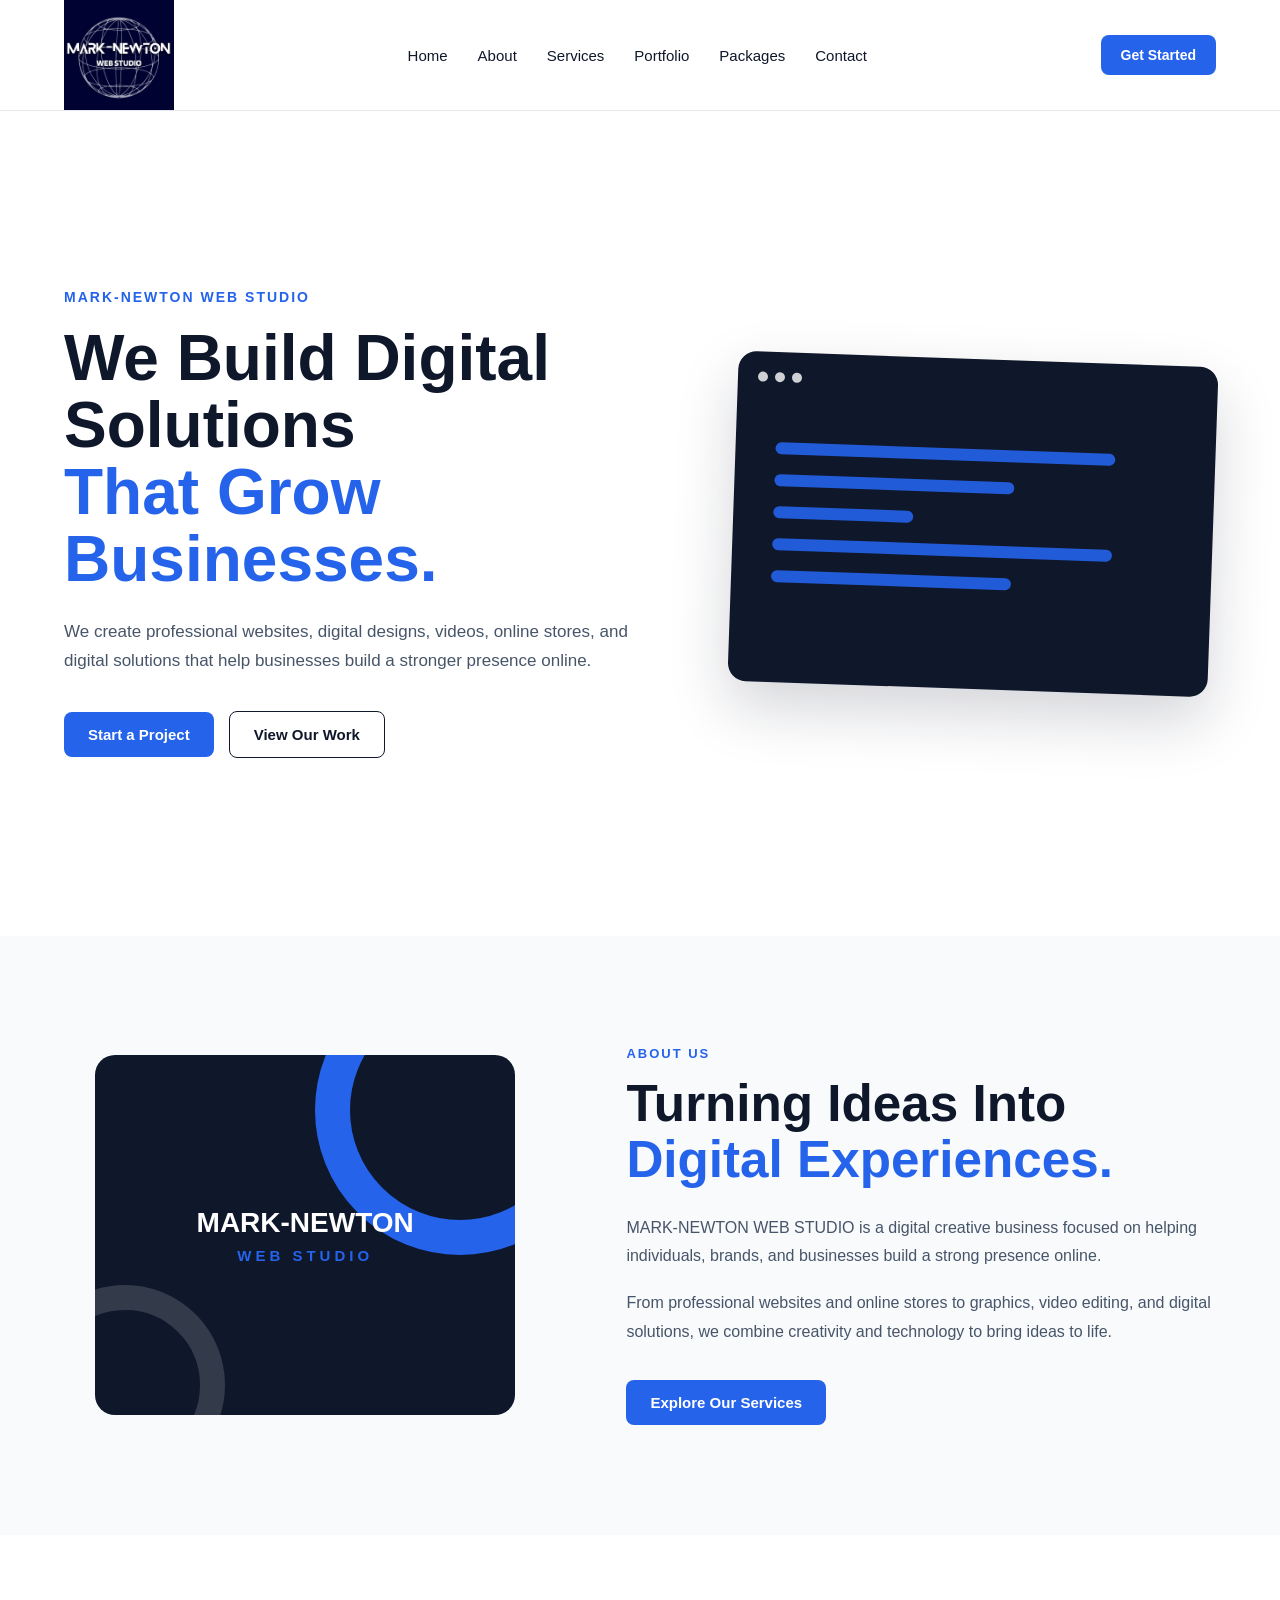
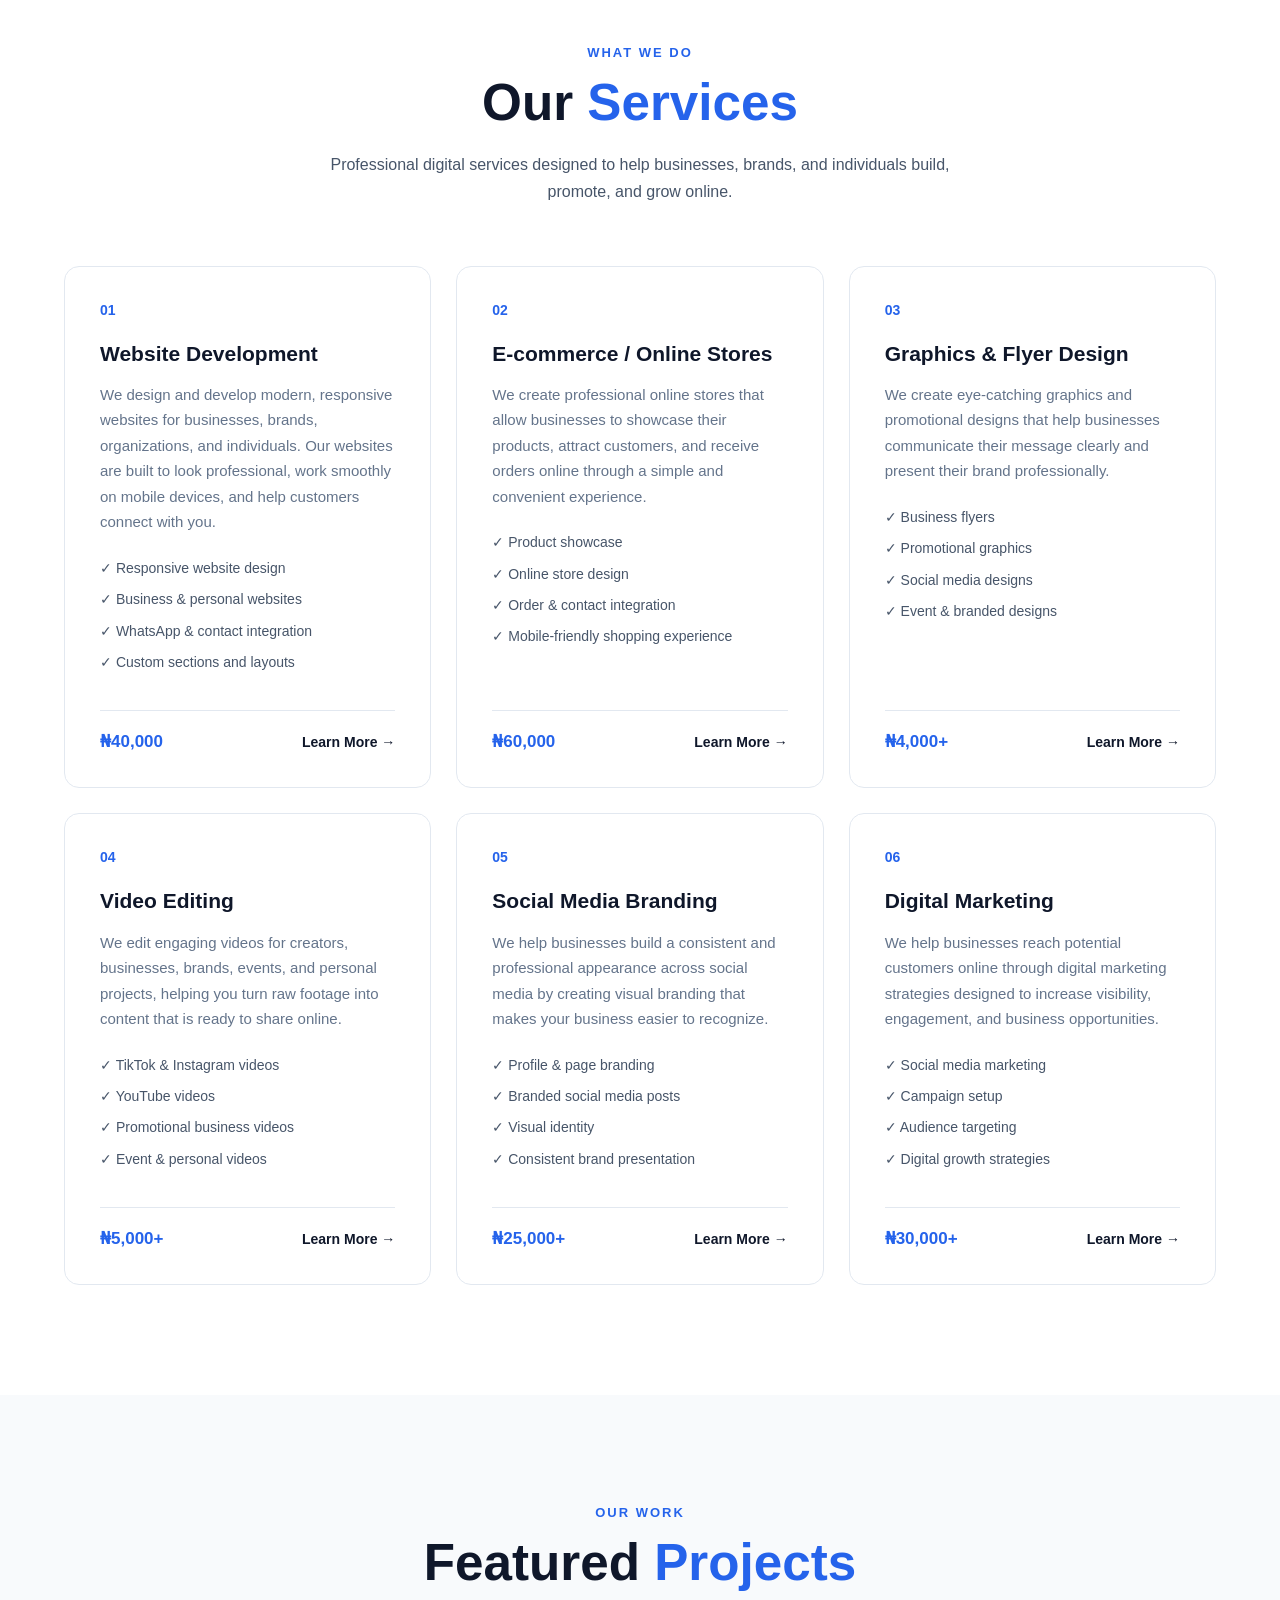
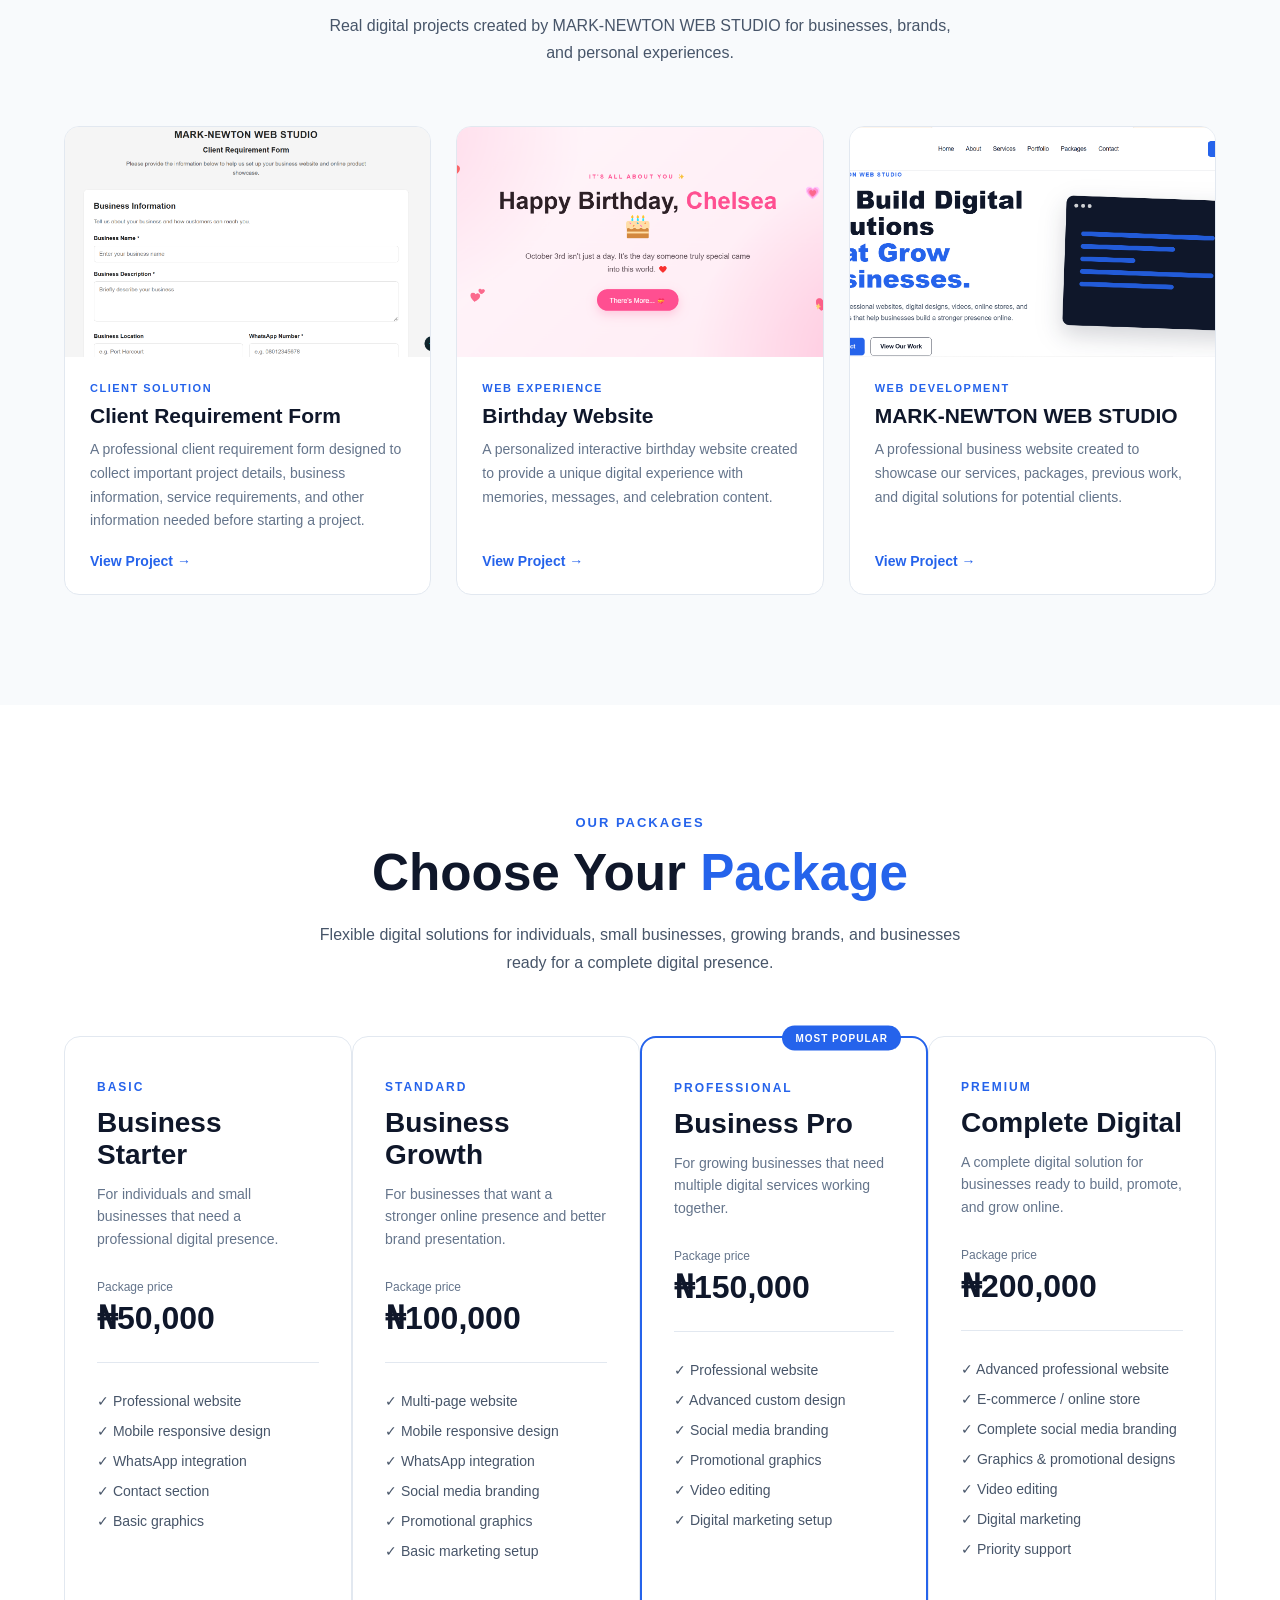
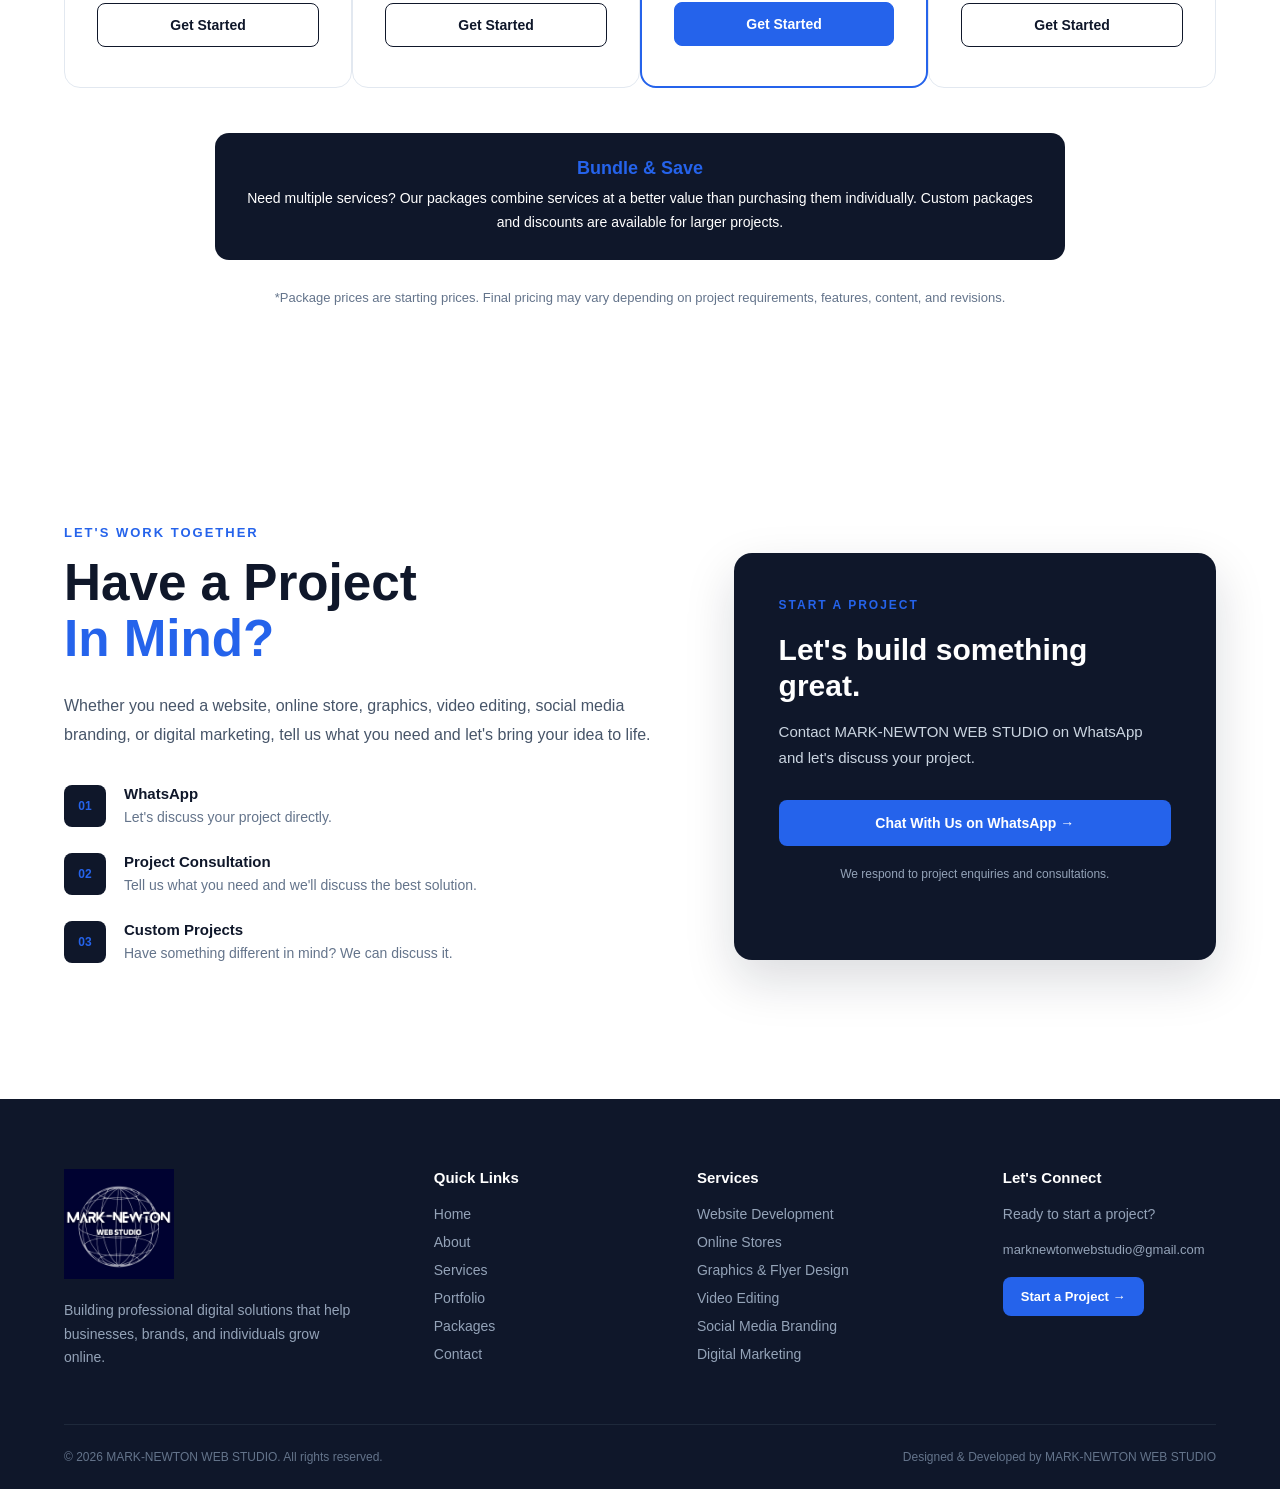
==== index.html @ 5b32b00a "Initial website launch" ====
<!DOCTYPE html>
<html lang="en">
<head>
    <meta charset="UTF-8">
    <meta name="viewport" content="width=device-width, initial-scale=1.0">

    <title>MARK-NEWTON WEB STUDIO | Websites, Design & Digital Solutions</title>

    <meta
        name="description"
        content="MARK-NEWTON WEB STUDIO creates professional websites, online stores, graphics, videos, social media branding, and digital marketing solutions for businesses and brands."
    >

    <meta
        name="keywords"
        content="MARK-NEWTON WEB STUDIO, website development, web design, e-commerce, online store, graphics design, flyer design, video editing, social media branding, digital marketing"
    >

    <meta name="author" content="MARK-NEWTON WEB STUDIO">

    <meta name="theme-color" content="#2563eb">

    <!-- Open Graph -->
    <meta
        property="og:title"
        content="MARK-NEWTON WEB STUDIO | Digital Solutions"
    >

    <meta
        property="og:description"
        content="Professional websites, online stores, graphics, video editing, social media branding, and digital marketing."
    >

    <meta property="og:type" content="website">

    <link rel="icon" href="images/logo.png">

    <link rel="stylesheet" href="style.css">
</head>

<body>

    <!-- Navigation -->
<header class="navbar">
    <div class="container nav-content">

        <a href="#" class="logo">
            <img src="images/logo.png" alt="MARK-NEWTON WEB STUDIO">
        </a>

        <nav class="nav-links">

            <a href="#home">Home</a>
            <a href="#about">About</a>
            <a href="#services">Services</a>
            <a href="#portfolio">Portfolio</a>
            <a href="#packages">Packages</a>
            <a href="#contact">Contact</a>

        </nav>

        <a href="#contact" class="nav-button">
            Get Started
        </a>

        <button class="menu-toggle" aria-label="Open menu">
            ☰
        </button>

    </div>

    <div class="mobile-menu">

        <a href="#home">Home</a>
        <a href="#about">About</a>
        <a href="#services">Services</a>
        <a href="#portfolio">Portfolio</a>
        <a href="#packages">Packages</a>
        <a href="#contact">Contact</a>

    </div>
</header>
<!-- Hero Section -->
<section class="hero" id="home">
    <div class="container hero-content">

        <div class="hero-text">

            <p class="hero-label">MARK-NEWTON WEB STUDIO</p>

            <h1>
                We Build Digital Solutions
                <span>That Grow Businesses.</span>
            </h1>

            <p class="hero-description">
                We create professional websites, digital designs, videos,
                online stores, and digital solutions that help businesses
                build a stronger presence online.
            </p>

            <div class="hero-buttons">
                <a href="#contact" class="primary-button">
                    Start a Project
                </a>

                <a href="#portfolio" class="secondary-button">
                    View Our Work
                </a>
            </div>

        </div>

        <div class="hero-visual">
            <div class="hero-card">
                <div class="hero-card-top">
                    <span></span>
                    <span></span>
                    <span></span>
                </div>

                <div class="hero-card-content">
                    <div class="code-line long"></div>
                    <div class="code-line medium"></div>
                    <div class="code-line short"></div>
                    <div class="code-line long"></div>
                    <div class="code-line medium"></div>
                </div>
            </div>
        </div>

    </div>
</section>
<!-- About Section -->
<section class="about" id="about">
    <div class="container about-content">

        <div class="about-image">
            <div class="about-box">
                <span>MARK-NEWTON</span>
                <strong>WEB STUDIO</strong>
            </div>
        </div>

        <div class="about-text">

            <p class="section-label">ABOUT US</p>

            <h2>
                Turning Ideas Into
                <span>Digital Experiences.</span>
            </h2>

            <p>
                MARK-NEWTON WEB STUDIO is a digital creative business focused
                on helping individuals, brands, and businesses build a strong
                presence online.
            </p>

            <p>
                From professional websites and online stores to graphics,
                video editing, and digital solutions, we combine creativity
                and technology to bring ideas to life.
            </p>

            <a href="#services" class="primary-button">
                Explore Our Services
            </a>

        </div>

    </div>
</section>
<!-- Services Section -->
<!-- Services Section -->
<section class="services" id="services">
    <div class="container">

        <div class="section-heading">
            <p class="section-label">WHAT WE DO</p>

            <h2>
                Our <span>Services</span>
            </h2>

            <p>
                Professional digital services designed to help businesses,
                brands, and individuals build, promote, and grow online.
            </p>
        </div>

        <div class="services-grid">

            <!-- Service 1 -->
            <div class="service-card">
                <div class="service-number">01</div>

                <h3>Website Development</h3>

                <p>
                    We design and develop modern, responsive websites for
                    businesses, brands, organizations, and individuals.
                    Our websites are built to look professional, work smoothly
                    on mobile devices, and help customers connect with you.
                </p>

                <ul class="service-features">
                    <li>✓ Responsive website design</li>
                    <li>✓ Business & personal websites</li>
                    <li>✓ WhatsApp & contact integration</li>
                    <li>✓ Custom sections and layouts</li>
                </ul>

                <div class="service-bottom">
                    <span class="service-price">₦40,000</span>
                    <a href="#contact">Learn More →</a>
                </div>
            </div>


            <!-- Service 2 -->
            <div class="service-card">
                <div class="service-number">02</div>

                <h3>E-commerce / Online Stores</h3>

                <p>
                    We create professional online stores that allow businesses
                    to showcase their products, attract customers, and receive
                    orders online through a simple and convenient experience.
                </p>

                <ul class="service-features">
                    <li>✓ Product showcase</li>
                    <li>✓ Online store design</li>
                    <li>✓ Order & contact integration</li>
                    <li>✓ Mobile-friendly shopping experience</li>
                </ul>

                <div class="service-bottom">
                    <span class="service-price">₦60,000</span>
                    <a href="#contact">Learn More →</a>
                </div>
            </div>


            <!-- Service 3 -->
            <div class="service-card">
                <div class="service-number">03</div>

                <h3>Graphics & Flyer Design</h3>

                <p>
                    We create eye-catching graphics and promotional designs
                    that help businesses communicate their message clearly
                    and present their brand professionally.
                </p>

                <ul class="service-features">
                    <li>✓ Business flyers</li>
                    <li>✓ Promotional graphics</li>
                    <li>✓ Social media designs</li>
                    <li>✓ Event & branded designs</li>
                </ul>

                <div class="service-bottom">
                    <span class="service-price">₦4,000+</span>
                    <a href="#contact">Learn More →</a>
                </div>
            </div>


            <!-- Service 4 -->
            <div class="service-card">
                <div class="service-number">04</div>

                <h3>Video Editing</h3>

                <p>
                    We edit engaging videos for creators, businesses, brands,
                    events, and personal projects, helping you turn raw footage
                    into content that is ready to share online.
                </p>

                <ul class="service-features">
                    <li>✓ TikTok & Instagram videos</li>
                    <li>✓ YouTube videos</li>
                    <li>✓ Promotional business videos</li>
                    <li>✓ Event & personal videos</li>
                </ul>

                <div class="service-bottom">
                    <span class="service-price">₦5,000+</span>
                    <a href="#contact">Learn More →</a>
                </div>
            </div>


            <!-- Service 5 -->
            <div class="service-card">
                <div class="service-number">05</div>

                <h3>Social Media Branding</h3>

                <p>
                    We help businesses build a consistent and professional
                    appearance across social media by creating visual branding
                    that makes your business easier to recognize.
                </p>

                <ul class="service-features">
                    <li>✓ Profile & page branding</li>
                    <li>✓ Branded social media posts</li>
                    <li>✓ Visual identity</li>
                    <li>✓ Consistent brand presentation</li>
                </ul>

                <div class="service-bottom">
                    <span class="service-price">₦25,000+</span>
                    <a href="#contact">Learn More →</a>
                </div>
            </div>


            <!-- Service 6 -->
            <div class="service-card">
                <div class="service-number">06</div>

                <h3>Digital Marketing</h3>

                <p>
                    We help businesses reach potential customers online through
                    digital marketing strategies designed to increase visibility,
                    engagement, and business opportunities.
                </p>

                <ul class="service-features">
                    <li>✓ Social media marketing</li>
                    <li>✓ Campaign setup</li>
                    <li>✓ Audience targeting</li>
                    <li>✓ Digital growth strategies</li>
                </ul>

                <div class="service-bottom">
                    <span class="service-price">₦30,000+</span>
                    <a href="#contact">Learn More →</a>
                </div>
            </div>

        </div>

    </div>
</section>
<!-- Portfolio Section -->
<!-- Portfolio Section -->
<section class="portfolio" id="portfolio">
    <div class="container">

        <div class="section-heading">
            <p class="section-label">OUR WORK</p>

            <h2>
                Featured <span>Projects</span>
            </h2>

            <p>
                Real digital projects created by MARK-NEWTON WEB STUDIO
                for businesses, brands, and personal experiences.
            </p>
        </div>

        <div class="portfolio-grid">

            <!-- Project 1 -->
            <div class="portfolio-card">

              <div class="portfolio-image">
    <img
        src="images/portfolio/client-requirement-form.png"
        alt="Client Requirement Form project"
    >
</div>

                <div class="portfolio-info">

                    <span>CLIENT SOLUTION</span>

                    <h3>Client Requirement Form</h3>

                    <p>
                        A professional client requirement form designed to collect
                        important project details, business information, service
                        requirements, and other information needed before starting a
                        project.
                    </p>

                   <a
    href="https://marknewton-client-form.netlify.app/"
    class="portfolio-link"
    target="_blank"
    rel="noopener noreferrer"
>
    View Project →
</a>

                </div>

            </div>


            <!-- Project 2 -->
            <div class="portfolio-card">

                <div class="portfolio-image">
    <img
        src="images/portfolio/birthday-website.png"
        alt="Birthday Website project"
    >
</div>

                <div class="portfolio-info">

                    <span>WEB EXPERIENCE</span>

                    <h3>Birthday Website</h3>

                    <p>
                        A personalized interactive birthday website created
                        to provide a unique digital experience with memories,
                        messages, and celebration content.
                    </p>

                  <a
    href="https://chiggsnet.github.io/Chelsea-birthday/"
    class="portfolio-link"
    target="_blank"
    rel="noopener noreferrer"
>
    View Project →
</a>

                </div>

            </div>


            <!-- Project 3 -->
            <div class="portfolio-card">

              <div class="portfolio-image">
    <img
        src="images/portfolio/mark-newton-website.png"
        alt="MARK-NEWTON WEB STUDIO website"
    >
</div>

                <div class="portfolio-info">

                    <span>WEB DEVELOPMENT</span>

                    <h3>MARK-NEWTON WEB STUDIO</h3>

                    <p>
                        A professional business website created to showcase our
                        services, packages, previous work, and digital solutions
                        for potential clients.
                    </p>

                   <a href="#home" class="portfolio-link">
    View Project →
</a>

                </div>

            </div>

        </div>

    </div>
</section>

</section>
<!-- Packages Section -->
<!-- Packages Section -->
<section class="packages" id="packages">
    <div class="container">

        <div class="section-heading">
            <p class="section-label">OUR PACKAGES</p>

            <h2>
                Choose Your <span>Package</span>
            </h2>

            <p>
                Flexible digital solutions for individuals, small businesses,
                growing brands, and businesses ready for a complete digital presence.
            </p>
        </div>

        <div class="packages-grid">

            <!-- Basic -->
            <div class="package-card">

                <div class="package-header">
                    <span class="package-name">BASIC</span>

                    <h3>Business Starter</h3>

                    <p>
                        For individuals and small businesses that need
                        a professional digital presence.
                    </p>
                </div>

                <div class="package-price">
                    <span>Package price</span>
                    <strong>₦50,000</strong>
                </div>

                <ul class="package-features">
                    <li>✓ Professional website</li>
                    <li>✓ Mobile responsive design</li>
                    <li>✓ WhatsApp integration</li>
                    <li>✓ Contact section</li>
                    <li>✓ Basic graphics</li>
                </ul>

                <a href="#contact" class="package-button">
                    Get Started
                </a>

            </div>


            <!-- Standard -->
            <div class="package-card">

                <div class="package-header">
                    <span class="package-name">STANDARD</span>

                    <h3>Business Growth</h3>

                    <p>
                        For businesses that want a stronger online presence
                        and better brand presentation.
                    </p>
                </div>

                <div class="package-price">
                    <span>Package price</span>
                    <strong>₦100,000</strong>
                </div>

                <ul class="package-features">
                    <li>✓ Multi-page website</li>
                    <li>✓ Mobile responsive design</li>
                    <li>✓ WhatsApp integration</li>
                    <li>✓ Social media branding</li>
                    <li>✓ Promotional graphics</li>
                    <li>✓ Basic marketing setup</li>
                </ul>

                <a href="#contact" class="package-button">
                    Get Started
                </a>

            </div>


            <!-- Professional -->
            <div class="package-card featured">

                <div class="popular-badge">
                    MOST POPULAR
                </div>

                <div class="package-header">
                    <span class="package-name">PROFESSIONAL</span>

                    <h3>Business Pro</h3>

                    <p>
                        For growing businesses that need multiple digital
                        services working together.
                    </p>
                </div>

                <div class="package-price">
                    <span>Package price</span>
                    <strong>₦150,000</strong>
                </div>

                <ul class="package-features">
                    <li>✓ Professional website</li>
                    <li>✓ Advanced custom design</li>
                    <li>✓ Social media branding</li>
                    <li>✓ Promotional graphics</li>
                    <li>✓ Video editing</li>
                    <li>✓ Digital marketing setup</li>
                </ul>

                <a href="#contact" class="package-button">
                    Get Started
                </a>

            </div>


            <!-- Premium -->
            <div class="package-card premium-card">

                <div class="package-header">
                    <span class="package-name">PREMIUM</span>

                    <h3>Complete Digital</h3>

                    <p>
                        A complete digital solution for businesses ready
                        to build, promote, and grow online.
                    </p>
                </div>

                <div class="package-price">
                    <span>Package price</span>
                    <strong>₦200,000</strong>
                </div>

                <ul class="package-features">
                    <li>✓ Advanced professional website</li>
                    <li>✓ E-commerce / online store</li>
                    <li>✓ Complete social media branding</li>
                    <li>✓ Graphics & promotional designs</li>
                    <li>✓ Video editing</li>
                    <li>✓ Digital marketing</li>
                    <li>✓ Priority support</li>
                </ul>

                <a href="#contact" class="package-button">
                    Get Started
                </a>

            </div>

        </div>

        <!-- Package Discount -->
        <div class="package-discount">

            <strong>Bundle & Save</strong>

            <p>
                Need multiple services? Our packages combine services at a
                better value than purchasing them individually.
                Custom packages and discounts are available for larger projects.
            </p>

        </div>

        <p class="package-note">
            *Package prices are starting prices. Final pricing may vary
            depending on project requirements, features, content, and revisions.
        </p>

    </div>
</section>
<!-- Contact Section -->
<section class="contact" id="contact">
    <div class="container contact-content">

        <div class="contact-text">

            <p class="section-label">LET'S WORK TOGETHER</p>

            <h2>
                Have a Project
                <span>In Mind?</span>
            </h2>

            <p>
                Whether you need a website, online store, graphics, video
                editing, social media branding, or digital marketing,
                tell us what you need and let's bring your idea to life.
            </p>

            <div class="contact-details">

                <div class="contact-item">
                    <span class="contact-icon">01</span>

                    <div>
                        <strong>WhatsApp</strong>
                        <p>Let's discuss your project directly.</p>
                    </div>
                </div>

                <div class="contact-item">
                    <span class="contact-icon">02</span>

                    <div>
                        <strong>Project Consultation</strong>
                        <p>Tell us what you need and we'll discuss the best solution.</p>
                    </div>
                </div>

                <div class="contact-item">
                    <span class="contact-icon">03</span>

                    <div>
                        <strong>Custom Projects</strong>
                        <p>Have something different in mind? We can discuss it.</p>
                    </div>
                </div>

            </div>

        </div>


        <div class="contact-card">

            <div class="contact-card-top">
                <span>START A PROJECT</span>
            </div>

            <h3>Let's build something great.</h3>

            <p>
                Contact MARK-NEWTON WEB STUDIO on WhatsApp and
                let's discuss your project.
            </p>

            <a
                href="https://wa.me/08127933778"
                class="whatsapp-button"
                target="_blank"
            >
                Chat With Us on WhatsApp →
            </a>

            <p class="contact-note">
                We respond to project enquiries and consultations.
            </p>
            </div>
</div>

        </div>

    </div>
</section>
<!-- Footer -->
<footer class="footer">

    <div class="container">

        <div class="footer-main">

            <div class="footer-brand">

                <img
                    src="images/logo.png"
                    alt="MARK-NEWTON WEB STUDIO"
                >

                <p>
                    Building professional digital solutions that help
                    businesses, brands, and individuals grow online.
                </p>

            </div>


            <div class="footer-links">

                <h4>Quick Links</h4>

                <a href="#home">Home</a>
                <a href="#about">About</a>
                <a href="#services">Services</a>
                <a href="#portfolio">Portfolio</a>
                <a href="#packages">Packages</a>
                <a href="#contact">Contact</a>

            </div>


            <div class="footer-links">

                <h4>Services</h4>

                <a href="#services">Website Development</a>
                <a href="#services">Online Stores</a>
                <a href="#services">Graphics & Flyer Design</a>
                <a href="#services">Video Editing</a>
                <a href="#services">Social Media Branding</a>
                <a href="#services">Digital Marketing</a>

            </div>


          <div class="footer-contact">

    <h4>Let's Connect</h4>

    <p>
        Ready to start a project?
    </p>

    <a
        href="mailto:marknewtonwebstudio@gmail.com"
        class="footer-email"
    >
        marknewtonwebstudio@gmail.com
    </a>

    <a href="#contact" class="footer-button">
        Start a Project →
    </a>

</div>
        </div>


        <div class="footer-bottom">

            <p>
                © 2026 MARK-NEWTON WEB STUDIO. All rights reserved.
            </p>

            <p>
                Designed & Developed by MARK-NEWTON WEB STUDIO
            </p>

        </div>

    </div>

</footer>

    <script src="script.js"></script>
</body>
</html>
---- style.css ----
/* =========================
   MARK-NEWTON WEB STUDIO
   Brand Colors
   Blue + White + Black
   ========================= */

:root {
    --blue: #2563eb;
    --black: #0f172a;
    --white: #ffffff;
}

* {
    margin: 0;
    padding: 0;
    box-sizing: border-box;
}

html {
    scroll-behavior: smooth;
}

body {
    font-family: Arial, sans-serif;
    background: var(--white);
    color: var(--black);
}
/* =========================
   NAVIGATION
   ========================= */

.container {
    width: 90%;
    max-width: 1200px;
    margin: 0 auto;
}

.navbar {
    width: 100%;
    background: var(--white);
    border-bottom: 1px solid #e5e7eb;
    position: sticky;
    top: 0;
    z-index: 1000;
}

.nav-content {
    min-height: 75px;
    display: flex;
    align-items: center;
    justify-content: space-between;
    gap: 30px;
}

.logo {
    display: flex;
    align-items: center;
    text-decoration: none;
}

.logo img {
    width: 110px;
    height: auto;
    display: block;
}

.nav-links {
    display: flex;
    align-items: center;
    gap: 30px;
}

.nav-links a {
    text-decoration: none;
    color: var(--black);
    font-size: 15px;
    font-weight: 500;
    transition: color 0.3s ease;
}

.nav-links a:hover {
    color: var(--blue);
}

.nav-button {
    text-decoration: none;
    background: var(--blue);
    color: var(--white);
    padding: 12px 20px;
    border-radius: 8px;
    font-size: 14px;
    font-weight: 600;
    transition: 0.3s ease;
}

.nav-button:hover {
    background: var(--black);
}
/* =========================
   HERO SECTION
   ========================= */

.hero {
    min-height: calc(100vh - 75px);
    display: flex;
    align-items: center;
    background: var(--white);
    overflow: hidden;
}

.hero-content {
    display: grid;
    grid-template-columns: 1.1fr 0.9fr;
    align-items: center;
    gap: 70px;
    padding: 90px 0;
}

.hero-label {
    color: var(--blue);
    font-size: 14px;
    font-weight: 700;
    letter-spacing: 2px;
    margin-bottom: 20px;
}

.hero h1 {
    font-size: clamp(42px, 5vw, 70px);
    line-height: 1.05;
    font-weight: 800;
    color: var(--black);
    max-width: 700px;
}

.hero h1 span {
    display: block;
    color: var(--blue);
}

.hero-description {
    max-width: 600px;
    margin-top: 25px;
    color: #475569;
    font-size: 17px;
    line-height: 1.7;
}

.hero-buttons {
    display: flex;
    align-items: center;
    gap: 15px;
    margin-top: 35px;
}

.primary-button,
.secondary-button {
    display: inline-block;
    text-decoration: none;
    padding: 14px 24px;
    border-radius: 8px;
    font-size: 15px;
    font-weight: 600;
    transition: 0.3s ease;
}

.primary-button {
    background: var(--blue);
    color: var(--white);
}

.primary-button:hover {
    background: var(--black);
}

.secondary-button {
    border: 1px solid var(--black);
    color: var(--black);
    background: var(--white);
}

.secondary-button:hover {
    background: var(--black);
    color: var(--white);
}

/* Hero visual */

.hero-visual {
    display: flex;
    justify-content: center;
    align-items: center;
}

.hero-card {
    width: 100%;
    max-width: 480px;
    min-height: 330px;
    background: var(--black);
    border-radius: 18px;
    padding: 20px;
    box-shadow: 0 25px 60px rgba(15, 23, 42, 0.18);
    transform: rotate(2deg);
}

.hero-card-top {
    display: flex;
    gap: 7px;
    padding-bottom: 25px;
}

.hero-card-top span {
    width: 10px;
    height: 10px;
    border-radius: 50%;
    background: var(--white);
    opacity: 0.8;
}

.hero-card-content {
    padding: 35px 20px;
}

.code-line {
    height: 12px;
    background: var(--blue);
    border-radius: 20px;
    margin-bottom: 20px;
    opacity: 0.9;
}

.code-line.long {
    width: 85%;
}

.code-line.medium {
    width: 60%;
}

.code-line.short {
    width: 35%;
}
/* =========================
   ABOUT SECTION
   ========================= */

.about {
    padding: 110px 0;
    background: #f8fafc;
}

.about-content {
    display: grid;
    grid-template-columns: 0.9fr 1.1fr;
    align-items: center;
    gap: 80px;
}

.about-image {
    display: flex;
    justify-content: center;
}

.about-box {
    width: 100%;
    max-width: 420px;
    min-height: 360px;
    background: var(--black);
    border-radius: 20px;
    display: flex;
    flex-direction: column;
    justify-content: center;
    align-items: center;
    padding: 40px;
    position: relative;
    overflow: hidden;
}

.about-box::before {
    content: "";
    position: absolute;
    width: 220px;
    height: 220px;
    border: 35px solid var(--blue);
    border-radius: 50%;
    top: -90px;
    right: -90px;
}

.about-box::after {
    content: "";
    position: absolute;
    width: 150px;
    height: 150px;
    border: 25px solid var(--white);
    border-radius: 50%;
    bottom: -70px;
    left: -70px;
    opacity: 0.15;
}

.about-box span {
    color: var(--white);
    font-size: 28px;
    font-weight: 800;
    z-index: 1;
}

.about-box strong {
    color: var(--blue);
    font-size: 15px;
    letter-spacing: 4px;
    margin-top: 8px;
    z-index: 1;
}

.section-label {
    color: var(--blue);
    font-size: 13px;
    font-weight: 700;
    letter-spacing: 2px;
    margin-bottom: 15px;
}

.about-text h2 {
    font-size: clamp(35px, 4vw, 52px);
    line-height: 1.1;
    margin-bottom: 25px;
}

.about-text h2 span {
    display: block;
    color: var(--blue);
}

.about-text p:not(.section-label) {
    color: #475569;
    font-size: 16px;
    line-height: 1.8;
    margin-bottom: 18px;
}

.about-text .primary-button {
    margin-top: 15px;
}
/* =========================
   SERVICES SECTION
   ========================= */

.services {
    padding: 110px 0;
    background: var(--white);
}

.section-heading {
    text-align: center;
    max-width: 650px;
    margin: 0 auto 60px;
}

.section-heading h2 {
    font-size: clamp(35px, 4vw, 52px);
    line-height: 1.1;
    margin-bottom: 20px;
}

.section-heading h2 span {
    color: var(--blue);
}

.section-heading > p:last-child {
    color: #475569;
    font-size: 16px;
    line-height: 1.7;
}

.services-grid {
    display: grid;
    grid-template-columns: repeat(3, 1fr);
    gap: 25px;
}

.service-card {
    padding: 35px;
    border: 1px solid #e2e8f0;
    border-radius: 15px;
    background: var(--white);
    display: flex;
    flex-direction: column;
    transition: 0.3s ease;
}

.service-card:hover {
    transform: translateY(-8px);
    border-color: var(--blue);
    box-shadow: 0 15px 35px rgba(15, 23, 42, 0.08);
}

.service-number {
    color: var(--blue);
    font-size: 14px;
    font-weight: 700;
    margin-bottom: 22px;
}

.service-card h3 {
    font-size: 21px;
    line-height: 1.3;
    margin-bottom: 15px;
}

.service-card p {
    color: #64748b;
    font-size: 15px;
    line-height: 1.7;
    margin-bottom: 22px;
}

.service-features {
    list-style: none;
    margin-bottom: 28px;
}

.service-features li {
    color: #475569;
    font-size: 14px;
    line-height: 1.6;
    margin-bottom: 9px;
}

.service-bottom {
    margin-top: auto;
    padding-top: 20px;
    border-top: 1px solid #e2e8f0;

    display: flex;
    align-items: center;
    justify-content: space-between;
    gap: 15px;
}

.service-price {
    color: var(--blue);
    font-size: 17px;
    font-weight: 800;
    white-space: nowrap;
}

.service-bottom a {
    color: var(--black);
    text-decoration: none;
    font-size: 14px;
    font-weight: 700;
    white-space: nowrap;
    transition: 0.3s ease;
}

.service-bottom a:hover {
    color: var(--blue);
}
/* =========================
   PORTFOLIO SECTION
   ========================= */

.portfolio {
    padding: 110px 0;
    background: #f8fafc;
}

.portfolio-grid {
    display: grid;
    grid-template-columns: repeat(3, 1fr);
    gap: 25px;
    align-items: stretch;
}

.portfolio-card {
    background: var(--white);
    border-radius: 15px;
    overflow: hidden;
    border: 1px solid #e2e8f0;

    display: flex;
    flex-direction: column;

    height: 100%;

    transition: 0.3s ease;
}

.portfolio-card:hover {
    transform: translateY(-8px);
    box-shadow: 0 15px 35px rgba(15, 23, 42, 0.08);
}

.portfolio-image {
    width: 100%;
    height: 230px;

    background: var(--black);

    display: flex;
    align-items: center;
    justify-content: center;

    overflow: hidden;

    flex-shrink: 0;
}

.portfolio-image img {
    width: 100%;
    height: 100%;

    object-fit: cover;
    display: block;

    transition: transform 0.4s ease;
}

.portfolio-card:hover .portfolio-image img {
    transform: scale(1.04);
}

.portfolio-placeholder {
    color: var(--blue);
    font-size: 28px;
    font-weight: 800;
    letter-spacing: 2px;
}

.portfolio-info {
    padding: 25px;

    display: flex;
    flex-direction: column;

    flex: 1;
}

.portfolio-info > span {
    color: var(--blue);
    font-size: 11px;
    font-weight: 700;
    letter-spacing: 1.5px;
}

.portfolio-info h3 {
    font-size: 21px;
    margin: 10px 0;
}

.portfolio-info p {
    color: #64748b;
    font-size: 14px;
    line-height: 1.7;
}

.portfolio-link {
    display: inline-block;

    margin-top: auto;
    padding-top: 20px;

    color: var(--blue);
    text-decoration: none;

    font-size: 14px;
    font-weight: 700;

    transition: 0.3s ease;
}

.portfolio-link:hover {
    color: var(--black);
    transform: translateX(4px);
}
/* =========================
   PACKAGES SECTION
   ========================= */

.packages {
    padding: 110px 0;
    background: var(--white);
}

.packages-grid {
    display: grid;
    grid-template-columns: repeat(4, 1fr);
}
.package-card {
    position: relative;
    padding: 40px 32px;
    border: 1px solid #e2e8f0;
    border-radius: 16px;
    background: var(--white);
    display: flex;
    flex-direction: column;
    transition: 0.3s ease;
}

.package-card:hover {
    transform: translateY(-8px);
    box-shadow: 0 15px 35px rgba(15, 23, 42, 0.08);
}

.package-card.featured {
    border: 2px solid var(--blue);
}

.popular-badge {
    position: absolute;
    top: 0;
    right: 25px;
    transform: translateY(-50%);
    background: var(--blue);
    color: var(--white);
    padding: 7px 13px;
    border-radius: 20px;
    font-size: 10px;
    font-weight: 700;
    letter-spacing: 1px;
}

.package-name {
    color: var(--blue);
    font-size: 12px;
    font-weight: 700;
    letter-spacing: 2px;
}

.package-header h3 {
    font-size: 28px;
    margin: 12px 0;
}

.package-header p {
    color: #64748b;
    font-size: 14px;
    line-height: 1.6;
    min-height: 45px;
}

.package-price {
    margin: 30px 0;
    padding-bottom: 25px;
    border-bottom: 1px solid #e2e8f0;
}

.package-price span {
    display: block;
    color: #64748b;
    font-size: 12px;
    margin-bottom: 5px;
}

.package-price strong {
    font-size: 32px;
    color: var(--black);
}

.package-features {
    list-style: none;
    margin-bottom: 30px;
}

.package-features li {
    color: #475569;
    font-size: 14px;
    margin-bottom: 14px;
}

.package-button {
    display: block;
    text-align: center;
    text-decoration: none;
    border: 1px solid var(--black);
    color: var(--black);
    padding: 13px;
    border-radius: 8px;
    font-size: 14px;
    font-weight: 700;
    margin-top: auto;
    transition: 0.3s ease;
}

.package-button:hover,
.package-card.featured .package-button {
    background: var(--blue);
    border-color: var(--blue);
    color: var(--white);
}

.package-note {
    text-align: center;
    color: #64748b;
    font-size: 13px;
    margin-top: 30px;
}
.package-discount {
    max-width: 850px;
    margin: 45px auto 0;
    padding: 25px 30px;

    background: var(--black);
    border-radius: 14px;

    text-align: center;
}

.package-discount strong {
    display: block;
    color: var(--blue);
    font-size: 18px;
    margin-bottom: 8px;
}

.package-discount p {
    color: var(--white);
    font-size: 14px;
    line-height: 1.7;
}
.contact {
    padding: 110px 0;
    background: var(--white);
}

.contact-content {
    display: grid;
    grid-template-columns: 1.1fr 0.9fr;
    align-items: center;
    gap: 80px;
}

.contact-text h2 {
    font-size: clamp(38px, 4vw, 55px);
    line-height: 1.1;
    margin-bottom: 25px;
}

.contact-text h2 span {
    display: block;
    color: var(--blue);
}

.contact-text > p:not(.section-label) {
    max-width: 600px;
    color: #475569;
    font-size: 16px;
    line-height: 1.8;
}

.contact-details {
    margin-top: 35px;
}

.contact-item {
    display: flex;
    align-items: flex-start;
    gap: 18px;
    margin-bottom: 25px;
}

.contact-icon {
    width: 42px;
    height: 42px;

    display: flex;
    align-items: center;
    justify-content: center;

    background: var(--black);
    color: var(--blue);

    border-radius: 8px;

    font-size: 12px;
    font-weight: 700;

    flex-shrink: 0;
}

.contact-item strong {
    display: block;
    color: var(--black);
    font-size: 15px;
    margin-bottom: 5px;
}

.contact-item p {
    color: #64748b;
    font-size: 14px;
    line-height: 1.5;
}

.contact-card {
    background: var(--black);
    padding: 45px;
    border-radius: 18px;

    box-shadow: 0 20px 50px rgba(15, 23, 42, 0.15);
}

.contact-card-top {
    color: var(--blue);
    font-size: 12px;
    font-weight: 700;
    letter-spacing: 2px;
    margin-bottom: 20px;
}

.contact-card h3 {
    color: var(--white);
    font-size: 30px;
    line-height: 1.2;
    margin-bottom: 15px;
}

.contact-card > p {
    color: #cbd5e1;
    font-size: 15px;
    line-height: 1.7;
    margin-bottom: 30px;
}

.whatsapp-button {
    display: block;

    background: var(--blue);
    color: var(--white);

    text-decoration: none;
    text-align: center;

    padding: 15px 20px;
    border-radius: 8px;

    font-size: 14px;
    font-weight: 700;

    transition: 0.3s ease;
}

.whatsapp-button:hover {
    background: var(--white);
    color: var(--black);
}

.contact-note {
    text-align: center;
    margin-top: 18px;

    color: #94a3b8 !important;
    font-size: 12px !important;
}

.footer {
    padding: 70px 0 25px;
    background: var(--black);
}

.footer-main {
    display: grid;
    grid-template-columns: 1.5fr 1fr 1.2fr 1fr;
    gap: 50px;
    padding-bottom: 50px;
}

.footer-brand img {
    width: 110px;
    height: auto;
    display: block;
    margin-bottom: 20px;
}

.footer-brand p {
    max-width: 300px;
    color: #94a3b8;
    font-size: 14px;
    line-height: 1.7;
}

.footer-links,
.footer-contact {
    display: flex;
    flex-direction: column;
    align-items: flex-start;
}

.footer-links h4,
.footer-contact h4 {
    color: var(--white);
    font-size: 15px;
    margin-bottom: 20px;
}

.footer-links a {
    color: #94a3b8;
    text-decoration: none;
    font-size: 14px;
    margin-bottom: 12px;
    transition: 0.3s ease;
}

.footer-links a:hover {
    color: var(--blue);
}

.footer-contact p {
    color: #94a3b8;
    font-size: 14px;
    margin-bottom: 18px;
}

.footer-button {
    display: inline-block;

    background: var(--blue);
    color: var(--white);

    text-decoration: none;

    padding: 12px 18px;
    border-radius: 8px;

    font-size: 13px;
    font-weight: 700;

    transition: 0.3s ease;
}

.footer-button:hover {
    background: var(--white);
    color: var(--black);
}

.footer-bottom {
    padding-top: 25px;
    border-top: 1px solid #1e293b;

    display: flex;
    align-items: center;
    justify-content: space-between;
    gap: 20px;
}

.footer-bottom p {
    color: #64748b;
    font-size: 12px;
}
.contact-item p a {
    color: #64748b;
    text-decoration: none;
    transition: 0.3s ease;
}

.contact-item p a:hover {
    color: var(--blue);
}

.footer-email {
    color: #94a3b8;
    text-decoration: none;
    font-size: 13px;
    line-height: 1.5;
    margin-bottom: 18px;
    word-break: break-word;
    transition: 0.3s ease;
}

.footer-email:hover {
    color: var(--blue);
}
/* =========================================
   MOBILE RESPONSIVE DESIGN
   ========================================= */

@media (max-width: 900px) {

    /* Navigation */
    .nav-content {
        gap: 15px;
    }

    .nav-links {
        gap: 18px;
    }

    .nav-links a {
        font-size: 14px;
    }

    .nav-button {
        padding: 10px 15px;
    }


    /* Hero */
    .hero-content {
        grid-template-columns: 1fr;
        gap: 50px;
        padding: 70px 0;
    }

    .hero-text {
        text-align: center;
    }

    .hero-description {
        margin-left: auto;
        margin-right: auto;
    }

    .hero-buttons {
        justify-content: center;
    }

    .hero-visual {
        order: 2;
    }


    /* About */
    .about-content {
        grid-template-columns: 1fr;
        gap: 50px;
    }

    .about-text {
        text-align: center;
    }

    .about-text .primary-button {
        display: inline-block;
    }


    /* Services */
    .services-grid {
        grid-template-columns: repeat(2, 1fr);
    }


    /* Portfolio */
    .portfolio-grid {
        grid-template-columns: repeat(2, 1fr);
    }


    /* Packages */
    .packages-grid {
        grid-template-columns: repeat(2, 1fr);
    }


    /* Contact */
    .contact-content {
        grid-template-columns: 1fr;
        gap: 50px;
    }


    /* Footer */
    .footer-main {
        grid-template-columns: repeat(2, 1fr);
        gap: 40px;
    }

}


@media (max-width: 600px) {

    /* General */
    .container {
        width: 92%;
    }


    /* Navigation */
    .nav-content {
        min-height: 70px;
    }

    .logo img {
        width: 95px;
    }

    .nav-links {
        display: none;
    }

    .nav-button {
        padding: 10px 14px;
        font-size: 13px;
    }


    /* Hero */
    .hero {
        min-height: auto;
    }

    .hero-content {
        padding: 65px 0;
        gap: 45px;
    }

    .hero h1 {
        font-size: 42px;
    }

    .hero-description {
        font-size: 15px;
        line-height: 1.7;
    }

    .hero-buttons {
        flex-direction: column;
        width: 100%;
    }

    .primary-button,
    .secondary-button {
        width: 100%;
        text-align: center;
    }

    .hero-card {
        min-height: 250px;
        transform: rotate(0);
    }


    /* About */
    .about {
        padding: 80px 0;
    }

    .about-box {
        min-height: 280px;
    }

    .about-box span {
        font-size: 22px;
    }

    .about-text h2 {
        font-size: 38px;
    }


    /* Section headings */
    .section-heading {
        margin-bottom: 40px;
    }


    /* Services */
    .services {
        padding: 80px 0;
    }

    .services-grid {
        grid-template-columns: 1fr;
    }

    .service-card {
        padding: 30px;
    }


    /* Portfolio */
    .portfolio {
        padding: 80px 0;
    }

    .portfolio-grid {
        grid-template-columns: 1fr;
    }


    /* Packages */
    .packages {
        padding: 80px 0;
    }

    .packages-grid {
        grid-template-columns: 1fr;
    }

    .package-card {
        padding: 35px 28px;
    }

    .package-discount {
        padding: 22px;
    }


    /* Contact */
    .contact {
        padding: 80px 0;
    }

    .contact-text {
        text-align: center;
    }

    .contact-details {
        text-align: left;
    }

    .contact-card {
        padding: 30px;
    }


    /* Footer */
    .footer {
        padding: 60px 0 25px;
    }

    .footer-main {
        grid-template-columns: 1fr;
        gap: 35px;
    }

    .footer-bottom {
        flex-direction: column;
        align-items: flex-start;
    }

}
/* =========================================
   MOBILE MENU
   ========================================= */

.menu-toggle {
    display: none;

    background: transparent;
    border: none;

    color: var(--black);

    font-size: 27px;
    cursor: pointer;

    padding: 5px;
}

.mobile-menu {
    display: none;
}


/* Mobile */
@media (max-width: 600px) {

    .menu-toggle {
        display: block;
    }

    .mobile-menu {
        background: var(--white);
        border-top: 1px solid #e5e7eb;

        padding: 15px 4%;

        flex-direction: column;
    }

    .mobile-menu.active {
        display: flex;
    }

    .mobile-menu a {
        color: var(--black);
        text-decoration: none;

        font-size: 15px;
        font-weight: 600;

        padding: 14px 0;

        border-bottom: 1px solid #f1f5f9;

        transition: 0.3s ease;
    }

    .mobile-menu a:hover {
        color: var(--blue);
    }

    .mobile-menu a:last-child {
        border-bottom: none;
    }

}
/* =========================================
   PROFESSIONAL ANIMATIONS
   ========================================= */

@keyframes fadeUp {
    from {
        opacity: 0;
        transform: translateY(25px);
    }

    to {
        opacity: 1;
        transform: translateY(0);
    }
}

.hero-text {
    animation: fadeUp 0.8s ease forwards;
}

.hero-visual {
    animation: fadeUp 0.8s ease 0.15s both;
}

.about-text,
.about-image {
    animation: fadeUp 0.8s ease both;
}

.service-card {
    animation: fadeUp 0.7s ease both;
}

.portfolio-card {
    animation: fadeUp 0.7s ease both;
}

.package-card {
    animation: fadeUp 0.7s ease both;
}

.contact-text,
.contact-card {
    animation: fadeUp 0.8s ease both;
}
.primary-button,
.secondary-button,
.nav-button,
.package-button,
.whatsapp-button,
.footer-button {
    transform: translateY(0);
}

.primary-button:hover,
.secondary-button:hover,
.nav-button:hover,
.package-button:hover,
.whatsapp-button:hover,
.footer-button:hover {
    transform: translateY(-2px);
}
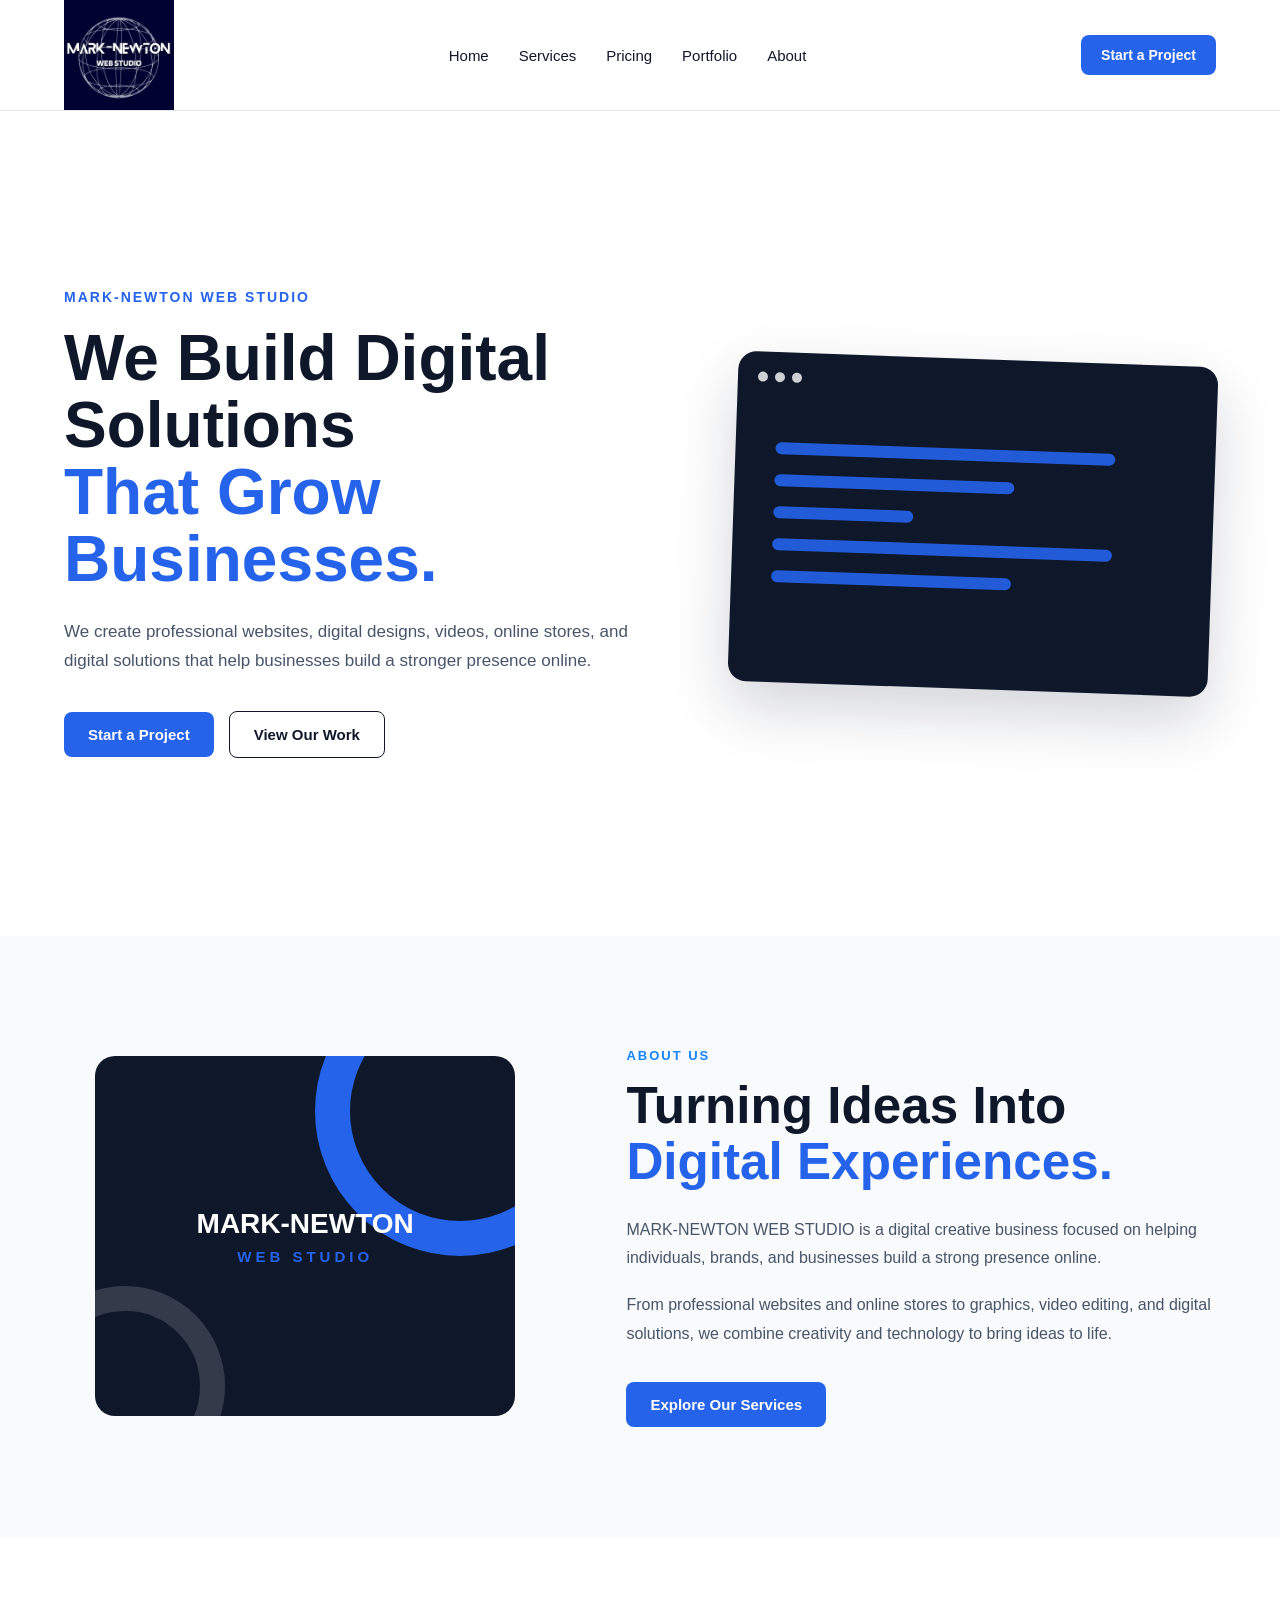
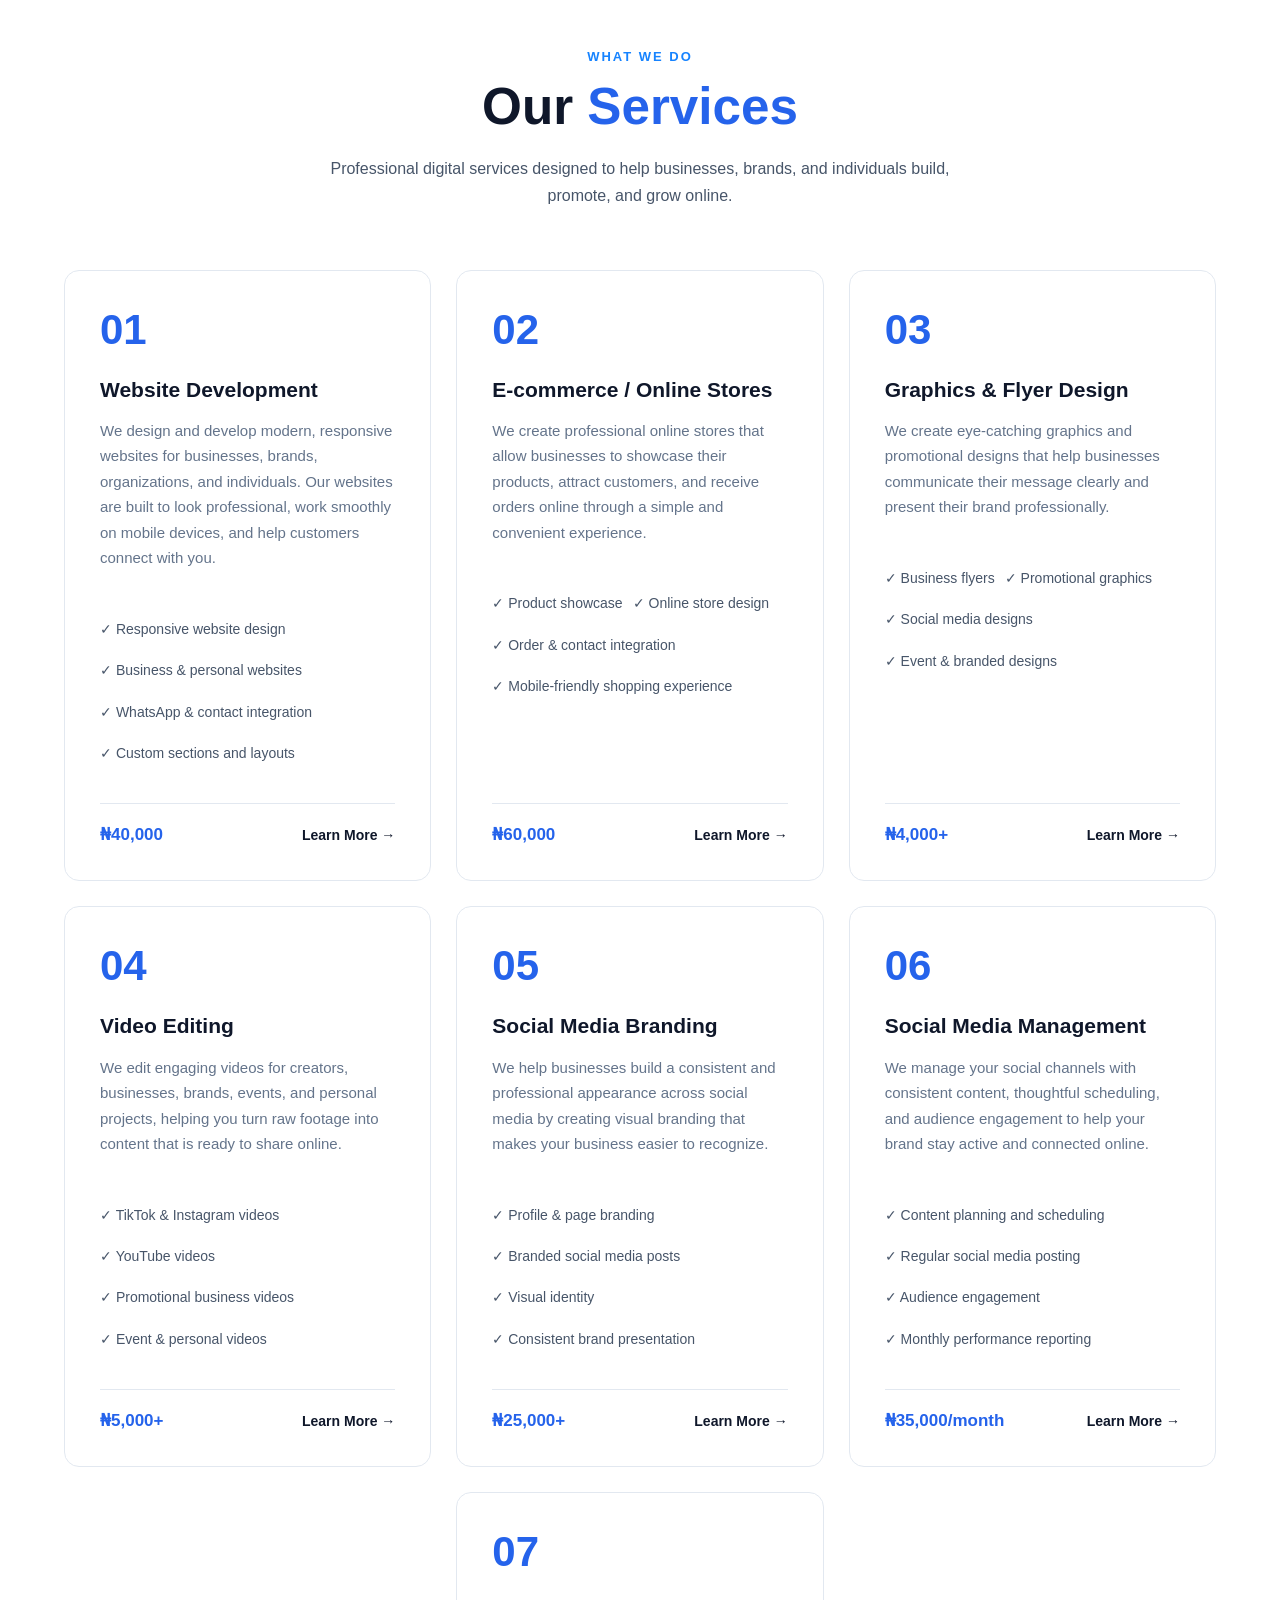
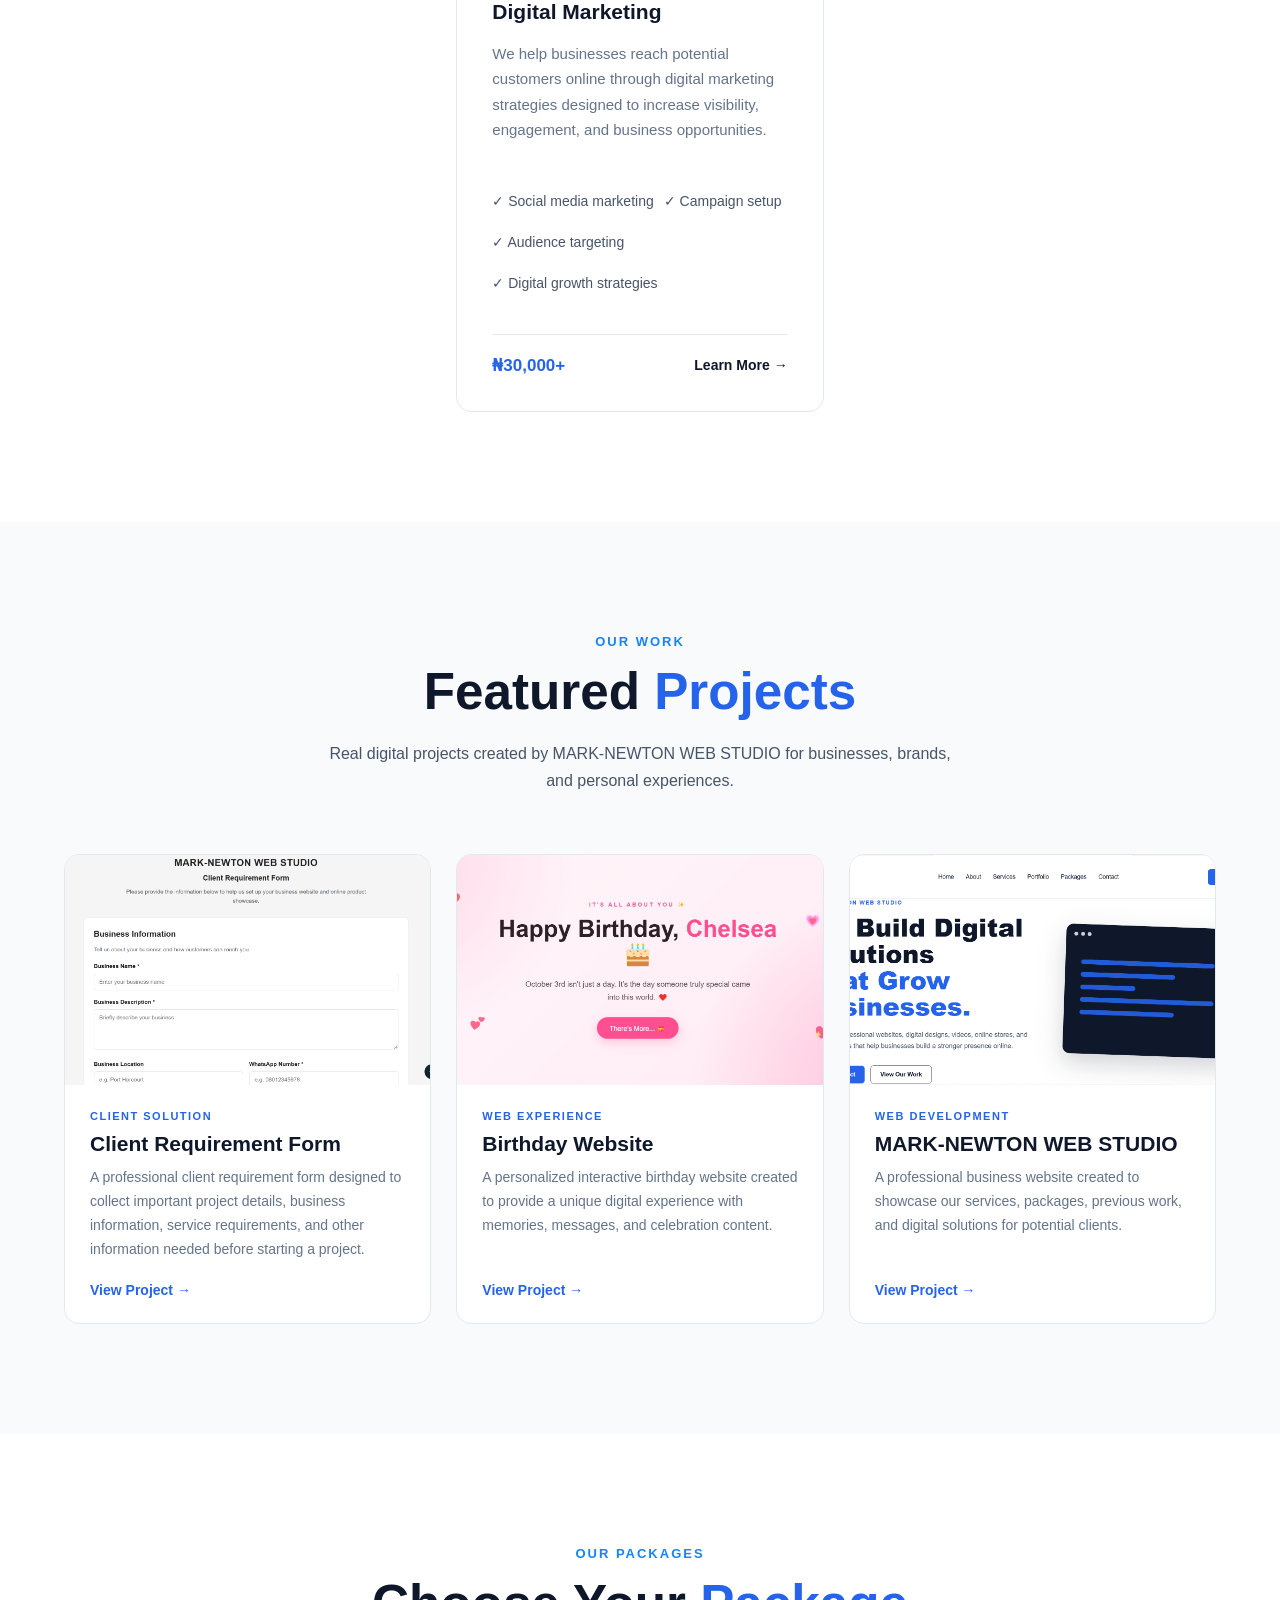
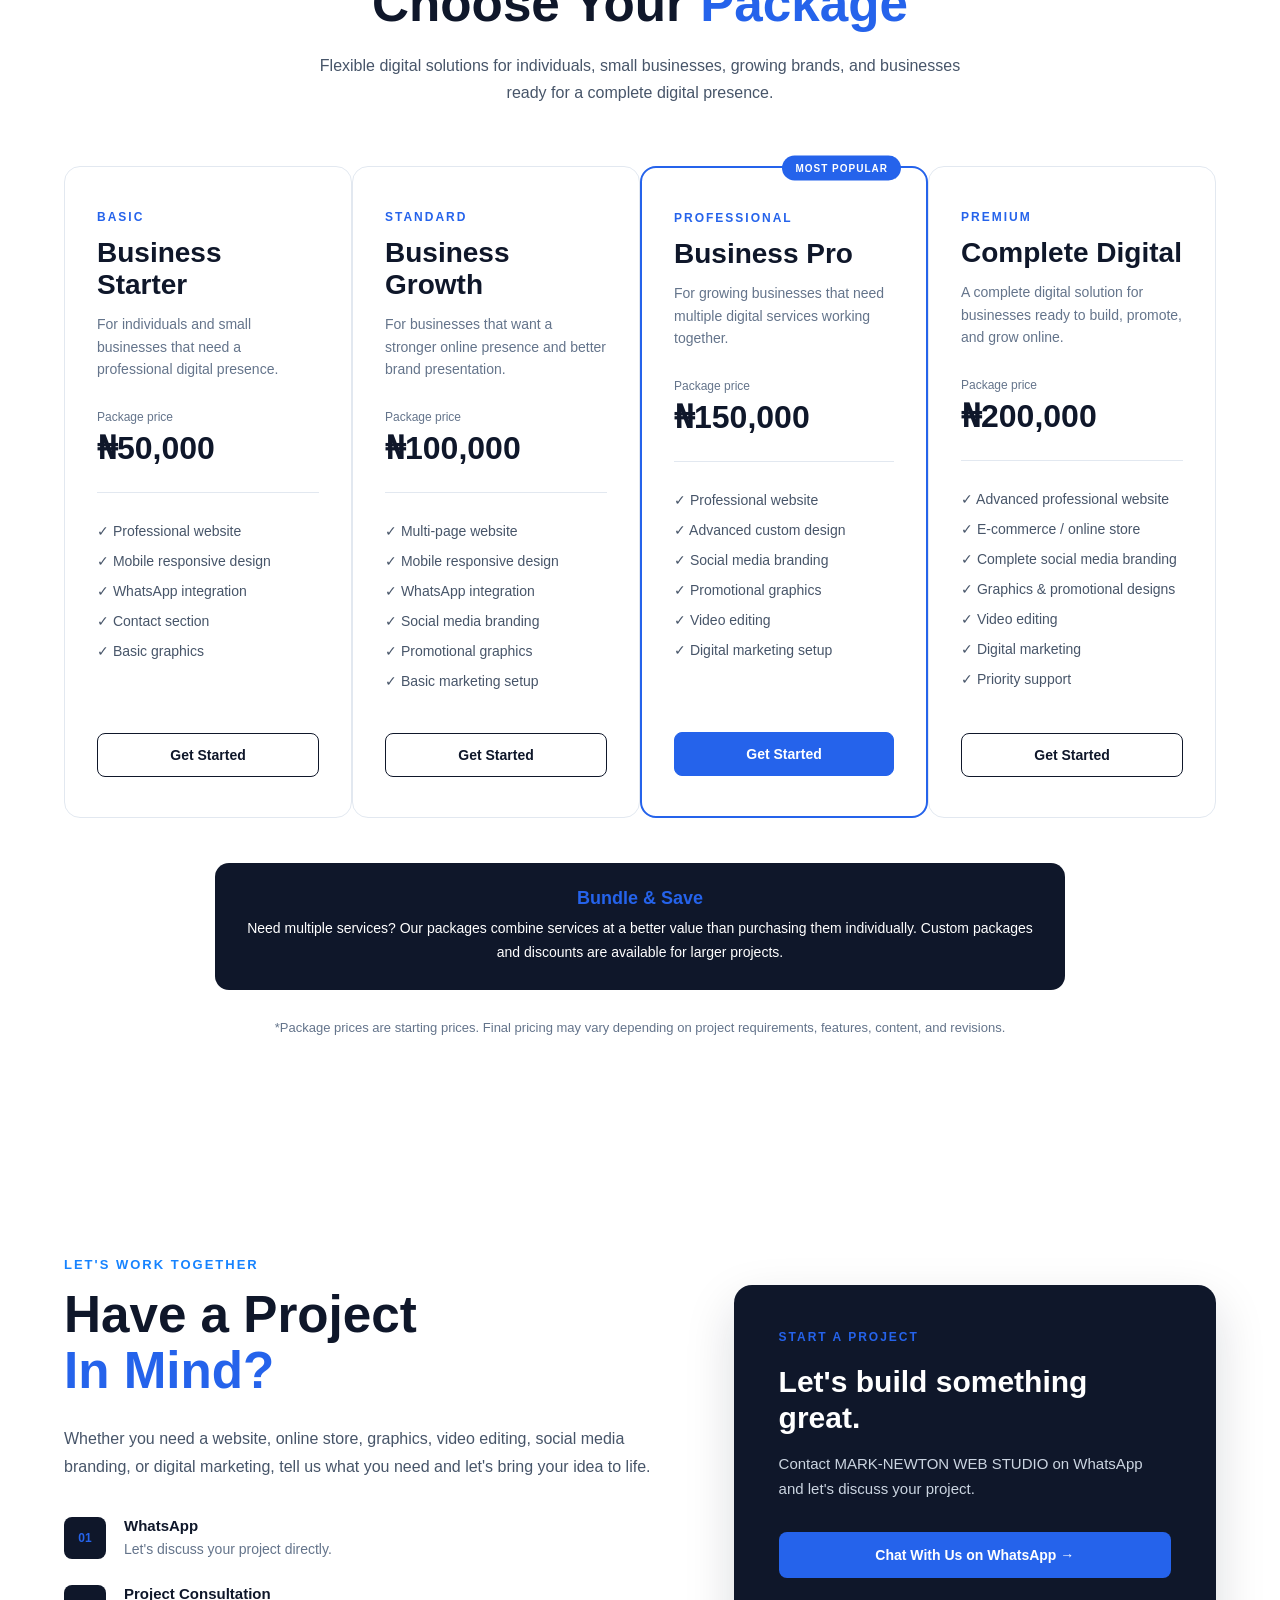
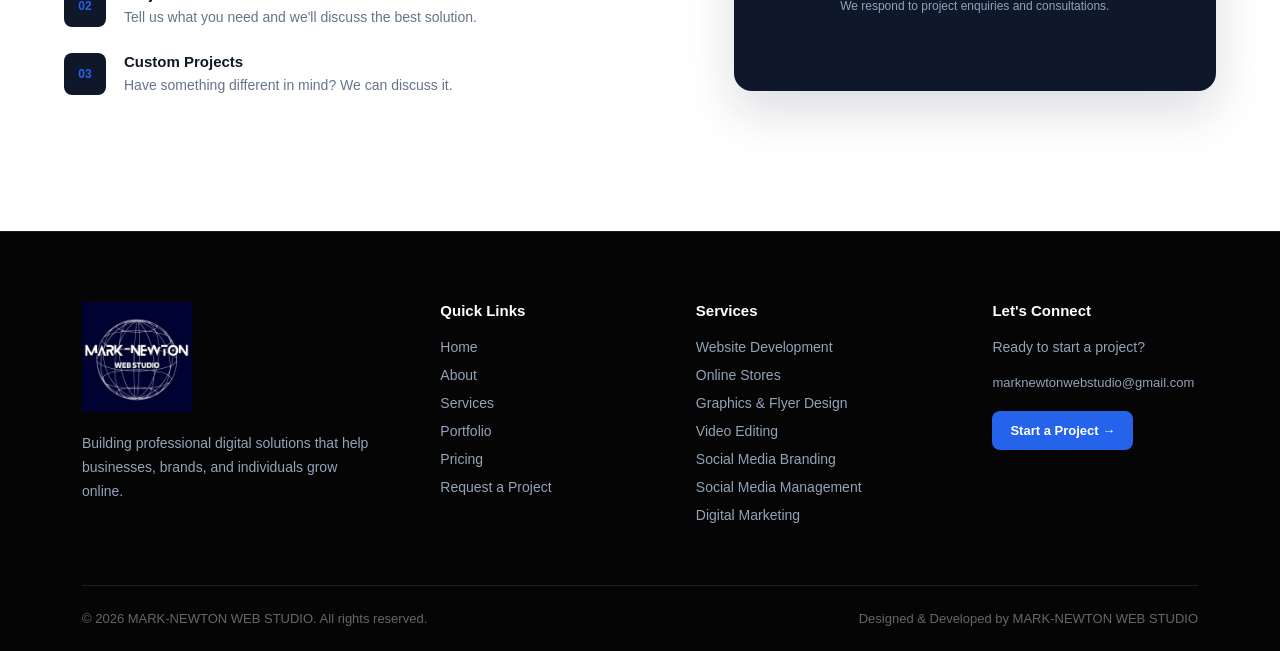
==== commit a568827f: "Use this commit message: `Complete website pages and project request workflow`" ====
--- a/index.html
+++ b/index.html
@@ -44,23 +44,22 @@
 <header class="navbar">
     <div class="container nav-content">
 
-        <a href="#" class="logo">
+        <a href="index.html" class="logo">
             <img src="images/logo.png" alt="MARK-NEWTON WEB STUDIO">
         </a>
 
         <nav class="nav-links">
 
-            <a href="#home">Home</a>
-            <a href="#about">About</a>
-            <a href="#services">Services</a>
-            <a href="#portfolio">Portfolio</a>
-            <a href="#packages">Packages</a>
-            <a href="#contact">Contact</a>
+            <a href="index.html" class="active">Home</a>
+            <a href="services.html">Services</a>
+            <a href="pricing.html">Pricing</a>
+            <a href="portfolio.html">Portfolio</a>
+            <a href="about.html">About</a>
 
         </nav>
 
-        <a href="#contact" class="nav-button">
-            Get Started
+        <a href="request.html" class="nav-button">
+            Start a Project
         </a>
 
         <button class="menu-toggle" aria-label="Open menu">
@@ -71,12 +70,12 @@
 
     <div class="mobile-menu">
 
-        <a href="#home">Home</a>
-        <a href="#about">About</a>
-        <a href="#services">Services</a>
-        <a href="#portfolio">Portfolio</a>
-        <a href="#packages">Packages</a>
-        <a href="#contact">Contact</a>
+        <a href="index.html">Home</a>
+        <a href="services.html">Services</a>
+        <a href="pricing.html">Pricing</a>
+        <a href="portfolio.html">Portfolio</a>
+        <a href="about.html">About</a>
+        <a href="request.html">Start a Project</a>
 
     </div>
 </header>
@@ -100,7 +99,7 @@
             </p>
 
             <div class="hero-buttons">
-                <a href="#contact" class="primary-button">
+                <a href="request.html" class="primary-button">
                     Start a Project
                 </a>
 
@@ -108,7 +107,6 @@
                     View Our Work
                 </a>
             </div>
-
         </div>
 
         <div class="hero-visual">
@@ -163,9 +161,9 @@
                 and technology to bring ideas to life.
             </p>
 
-            <a href="#services" class="primary-button">
-                Explore Our Services
-            </a>
+           <a href="services.html" class="primary-button">
+    Explore Our Services
+</a>
 
         </div>
 
@@ -213,7 +211,7 @@
 
                 <div class="service-bottom">
                     <span class="service-price">₦40,000</span>
-                    <a href="#contact">Learn More →</a>
+                    <a href="services.html">Learn More →</a>
                 </div>
             </div>
 
@@ -239,7 +237,7 @@
 
                 <div class="service-bottom">
                     <span class="service-price">₦60,000</span>
-                    <a href="#contact">Learn More →</a>
+                    <a href="services.html">Learn More →</a>
                 </div>
             </div>
 
@@ -265,7 +263,7 @@
 
                 <div class="service-bottom">
                     <span class="service-price">₦4,000+</span>
-                    <a href="#contact">Learn More →</a>
+                    <a href="services.html">Learn More →</a>
                 </div>
             </div>
 
@@ -291,7 +289,7 @@
 
                 <div class="service-bottom">
                     <span class="service-price">₦5,000+</span>
-                    <a href="#contact">Learn More →</a>
+                    <a href="services.html">Learn More →</a>
                 </div>
             </div>
 
@@ -317,14 +315,39 @@
 
                 <div class="service-bottom">
                     <span class="service-price">₦25,000+</span>
-                    <a href="#contact">Learn More →</a>
+                    <a href="services.html">Learn More →</a>
                 </div>
             </div>
 
 
             <!-- Service 6 -->
+            <div class="service-card" id="social-media-management">
+                <div class="service-number">06</div>
+
+                <h3>Social Media Management</h3>
+
+                <p>
+                    We manage your social channels with consistent content,
+                    thoughtful scheduling, and audience engagement to help
+                    your brand stay active and connected online.
+                </p>
+
+                <ul class="service-features">
+                    <li>✓ Content planning and scheduling</li>
+                    <li>✓ Regular social media posting</li>
+                    <li>✓ Audience engagement</li>
+                    <li>✓ Monthly performance reporting</li>
+                </ul>
+
+                <div class="service-bottom">
+                    <span class="service-price">₦35,000/month</span>
+                    <a href="services.html">Learn More →</a>
+                </div>
+            </div>
+
+            <!-- Service 7 -->
             <div class="service-card">
-                <div class="service-number">06</div>
+                <div class="service-number">07</div>
 
                 <h3>Digital Marketing</h3>
 
@@ -343,7 +366,7 @@
 
                 <div class="service-bottom">
                     <span class="service-price">₦30,000+</span>
-                    <a href="#contact">Learn More →</a>
+                    <a href="services.html">Learn More →</a>
                 </div>
             </div>
 
@@ -527,9 +550,9 @@
                     <li>✓ Basic graphics</li>
                 </ul>
 
-                <a href="#contact" class="package-button">
-                    Get Started
-                </a>
+              <a href="request.html" class="package-button">
+    Get Started
+</a>
 
             </div>
 
@@ -562,9 +585,9 @@
                     <li>✓ Basic marketing setup</li>
                 </ul>
 
-                <a href="#contact" class="package-button">
-                    Get Started
-                </a>
+              <a href="request.html" class="package-button">
+    Get Started
+</a>
 
             </div>
 
@@ -601,9 +624,9 @@
                     <li>✓ Digital marketing setup</li>
                 </ul>
 
-                <a href="#contact" class="package-button">
-                    Get Started
-                </a>
+            <a href="request.html" class="package-button">
+    Get Started
+</a>
 
             </div>
 
@@ -637,7 +660,7 @@
                     <li>✓ Priority support</li>
                 </ul>
 
-                <a href="#contact" class="package-button">
+                <a href="request.html" class="package-button">
                     Get Started
                 </a>
 
@@ -732,7 +755,7 @@
             </p>
 
             <a
-                href="https://wa.me/08127933778"
+                href="https://wa.me/2348127933778"
                 class="whatsapp-button"
                 target="_blank"
             >
@@ -775,12 +798,12 @@
 
                 <h4>Quick Links</h4>
 
-                <a href="#home">Home</a>
-                <a href="#about">About</a>
-                <a href="#services">Services</a>
-                <a href="#portfolio">Portfolio</a>
-                <a href="#packages">Packages</a>
-                <a href="#contact">Contact</a>
+              <a href="index.html">Home</a>
+<a href="about.html">About</a>
+<a href="services.html">Services</a>
+<a href="portfolio.html">Portfolio</a>
+<a href="pricing.html">Pricing</a>
+<a href="request.html">Request a Project</a>
 
             </div>
 
@@ -789,12 +812,13 @@
 
                 <h4>Services</h4>
 
-                <a href="#services">Website Development</a>
-                <a href="#services">Online Stores</a>
-                <a href="#services">Graphics & Flyer Design</a>
-                <a href="#services">Video Editing</a>
-                <a href="#services">Social Media Branding</a>
-                <a href="#services">Digital Marketing</a>
+              <a href="services.html">Website Development</a>
+<a href="services.html">Online Stores</a>
+<a href="services.html">Graphics & Flyer Design</a>
+<a href="services.html">Video Editing</a>
+<a href="services.html">Social Media Branding</a>
+<a href="services.html#social-media-management">Social Media Management</a>
+<a href="services.html">Digital Marketing</a>
 
             </div>
 
@@ -814,9 +838,9 @@
         marknewtonwebstudio@gmail.com
     </a>
 
-    <a href="#contact" class="footer-button">
-        Start a Project →
-    </a>
+   <a href="request.html" class="footer-button">
+    Start a Project →
+</a>
 
 </div>
         </div>
--- a/style.css
+++ b/style.css
@@ -95,6 +95,59 @@
 
 .nav-button:hover {
     background: var(--black);
+}
+/* =========================================
+   MOBILE MENU
+   ========================================= */
+
+.menu-toggle {
+    display: none;
+    background: transparent;
+    border: none;
+    color: var(--black);
+    font-size: 27px;
+    cursor: pointer;
+    padding: 5px;
+}
+
+.mobile-menu {
+    display: none;
+}
+
+@media (max-width: 600px) {
+
+    .menu-toggle {
+        display: block;
+    }
+
+    .mobile-menu {
+        background: var(--white);
+        border-top: 1px solid #e5e7eb;
+        padding: 15px 4%;
+        flex-direction: column;
+    }
+
+    .mobile-menu.active {
+        display: flex;
+    }
+
+    .mobile-menu a {
+        color: var(--black);
+        text-decoration: none;
+        font-size: 15px;
+        font-weight: 600;
+        padding: 14px 0;
+        border-bottom: 1px solid #f1f5f9;
+        transition: 0.3s ease;
+    }
+
+    .mobile-menu a:hover {
+        color: var(--blue);
+    }
+
+    .mobile-menu a:last-child {
+        border-bottom: none;
+    }
 }
 /* =========================
    HERO SECTION
@@ -457,6 +510,12 @@
 .service-bottom a:hover {
     color: var(--blue);
 }
+
+@media (min-width: 901px) {
+    .services-grid .service-card:last-child {
+        grid-column: 2;
+    }
+}
 /* =========================
    PORTFOLIO SECTION
    ========================= */
@@ -1039,6 +1098,11 @@
         grid-template-columns: repeat(2, 1fr);
     }
 
+    .services-grid .service-card:last-child {
+        grid-column: 1 / -1;
+        width: calc(50% - 13px);
+        justify-self: center;
+    }
 
     /* Portfolio */
     .portfolio-grid {
@@ -1164,6 +1228,11 @@
         grid-template-columns: 1fr;
     }
 
+    .services-grid .service-card:last-child {
+        grid-column: auto;
+        width: 100%;
+    }
+
     .service-card {
         padding: 30px;
     }
@@ -1310,6 +1379,55 @@
     to {
         opacity: 1;
         transform: translateY(0);
+    }
+}
+
+/* Shared hamburger navigation for tablet and mobile layouts */
+@media (max-width: 900px) {
+    .navbar .nav-content > .nav-links,
+    .navbar .nav-content > .nav-button {
+        display: none;
+    }
+
+    .navbar .nav-content {
+        min-height: 70px;
+    }
+
+    .navbar .menu-toggle {
+        display: block;
+        color: var(--black);
+        line-height: 1;
+    }
+
+    .navbar .mobile-menu {
+        display: none;
+        flex-direction: column;
+        padding: 10px 5% 18px;
+        background: var(--white);
+        border-top: 1px solid #e5e7eb;
+        box-shadow: 0 10px 25px rgba(15, 23, 42, 0.08);
+    }
+
+    .navbar .mobile-menu.active {
+        display: flex;
+    }
+
+    .navbar .mobile-menu a {
+        padding: 14px 0;
+        border-bottom: 1px solid #f1f5f9;
+        color: var(--black);
+        font-size: 15px;
+        font-weight: 600;
+        text-decoration: none;
+    }
+
+    .navbar .mobile-menu a:last-child {
+        border-bottom: 0;
+    }
+
+    .navbar .mobile-menu a:hover,
+    .navbar .mobile-menu a:focus-visible {
+        color: var(--blue);
     }
 }
 
@@ -1359,3 +1477,2055 @@
 .footer-button:hover {
     transform: translateY(-2px);
 }
+/* =========================================
+   REQUEST PROJECT PAGE
+========================================= */
+
+.page-hero {
+    padding: 150px 20px 80px;
+    text-align: center;
+    background: #050505;
+}
+
+.page-hero .container {
+    max-width: 850px;
+    margin: auto;
+}
+
+.section-label {
+    display: inline-block;
+    color: #1683ff;
+    font-size: 13px;
+    font-weight: 700;
+    letter-spacing: 2px;
+    margin-bottom: 15px;
+}
+
+.page-hero h1 {
+    font-size: clamp(40px, 6vw, 70px);
+    line-height: 1.1;
+    margin-bottom: 20px;
+    color: #ffffff;
+}
+
+.page-hero h1 span {
+    color: #1683ff;
+}
+
+.page-hero p {
+    max-width: 650px;
+    margin: auto;
+    color: #b8b8b8;
+    font-size: 17px;
+    line-height: 1.7;
+}
+
+
+/* REQUEST SECTION */
+
+.request-section {
+    padding: 80px 20px;
+    background: #080808;
+}
+
+.request-section .container {
+    max-width: 950px;
+    margin: auto;
+}
+
+
+/* FORM CARD */
+
+.form-card {
+    background: #101010;
+    border: 1px solid #222222;
+    border-radius: 16px;
+    padding: 35px;
+    margin-bottom: 25px;
+}
+
+.form-heading {
+    display: flex;
+    align-items: flex-start;
+    gap: 18px;
+    margin-bottom: 30px;
+}
+
+.form-heading > span {
+    display: flex;
+    align-items: center;
+    justify-content: center;
+
+    min-width: 42px;
+    height: 42px;
+
+    border-radius: 10px;
+
+    background: #1683ff;
+    color: #ffffff;
+
+    font-size: 14px;
+    font-weight: 800;
+}
+
+.form-heading h2 {
+    margin: 0 0 6px;
+    color: #ffffff;
+    font-size: 24px;
+}
+
+.form-heading p {
+    margin: 0;
+    color: #888888;
+    line-height: 1.5;
+}
+
+
+/* FORM GRID */
+
+.form-grid {
+    display: grid;
+    grid-template-columns: repeat(2, 1fr);
+    gap: 22px;
+}
+
+
+/* FORM GROUP */
+
+.form-group {
+    margin-bottom: 22px;
+}
+
+.form-group:last-child {
+    margin-bottom: 0;
+}
+
+.form-group label {
+    display: block;
+    margin-bottom: 9px;
+
+    color: #ffffff;
+
+    font-size: 14px;
+    font-weight: 600;
+}
+
+.form-group input,
+.form-group select,
+.form-group textarea {
+    width: 100%;
+
+    padding: 14px 15px;
+
+    border: 1px solid #2b2b2b;
+    border-radius: 9px;
+
+    background: #080808;
+    color: #ffffff;
+
+    font-family: inherit;
+    font-size: 14px;
+
+    outline: none;
+
+    transition: 0.3s ease;
+
+    box-sizing: border-box;
+}
+
+.form-group input::placeholder,
+.form-group textarea::placeholder {
+    color: #666666;
+}
+
+.form-group input:focus,
+.form-group select:focus,
+.form-group textarea:focus {
+    border-color: #1683ff;
+    box-shadow: 0 0 0 3px rgba(22, 131, 255, 0.1);
+}
+
+.form-group select {
+    cursor: pointer;
+}
+
+.form-group textarea {
+    resize: vertical;
+    min-height: 140px;
+    line-height: 1.6;
+}
+
+.form-group small {
+    display: block;
+    margin-top: 8px;
+
+    color: #777777;
+    font-size: 12px;
+    line-height: 1.5;
+}
+
+
+/* PACKAGE OPTIONS */
+
+.package-options {
+    display: grid;
+    grid-template-columns: repeat(3, 1fr);
+    gap: 18px;
+}
+
+.package-option {
+    position: relative;
+}
+
+.package-option input {
+    position: absolute;
+    opacity: 0;
+    pointer-events: none;
+}
+
+.package-option label {
+    display: block;
+
+    height: 100%;
+    padding: 24px;
+
+    border: 1px solid #2b2b2b;
+    border-radius: 14px;
+
+    background: #080808;
+
+    cursor: pointer;
+
+    transition: 0.3s ease;
+}
+
+.package-option label:hover {
+    border-color: #1683ff;
+    transform: translateY(-3px);
+}
+
+.package-option input:checked + label {
+    border-color: #1683ff;
+    background: rgba(22, 131, 255, 0.08);
+    box-shadow: 0 0 0 1px #1683ff;
+}
+
+.package-option h3 {
+    margin: 0 0 8px;
+
+    color: #ffffff;
+    font-size: 18px;
+}
+
+.package-option .package-price {
+    display: block;
+
+    margin-bottom: 15px;
+
+    color: #1683ff;
+
+    font-size: 23px;
+    font-weight: 800;
+}
+
+.package-option ul {
+    margin: 0;
+    padding-left: 18px;
+
+    color: #a0a0a0;
+
+    font-size: 13px;
+    line-height: 1.7;
+}
+
+
+/* HIDDEN */
+
+.hidden {
+    display: none !important;
+}
+
+
+/* AGREEMENT */
+
+.agreement-card {
+    padding: 25px 30px;
+}
+
+.checkbox-label {
+    display: flex;
+    align-items: flex-start;
+    gap: 12px;
+
+    color: #aaaaaa;
+
+    font-size: 14px;
+    line-height: 1.6;
+
+    cursor: pointer;
+}
+
+.checkbox-label input {
+    width: 18px;
+    height: 18px;
+
+    margin-top: 2px;
+
+    accent-color: #1683ff;
+
+    flex-shrink: 0;
+}
+
+
+/* SUBMIT */
+
+.form-submit {
+    text-align: center;
+    padding: 10px 0 40px;
+}
+
+.primary-btn {
+    display: inline-flex;
+    align-items: center;
+    justify-content: center;
+
+    padding: 15px 32px;
+
+    border: none;
+    border-radius: 9px;
+
+    background: #1683ff;
+    color: #ffffff;
+
+    font-family: inherit;
+    font-size: 14px;
+    font-weight: 800;
+
+    cursor: pointer;
+
+    transition: 0.3s ease;
+}
+
+.primary-btn:hover {
+    transform: translateY(-2px);
+    box-shadow: 0 10px 30px rgba(22, 131, 255, 0.25);
+}
+
+#formMessage {
+    margin-top: 18px;
+    color: #1683ff;
+    font-size: 14px;
+}
+
+.form-honeypot {
+    position: absolute;
+    width: 1px;
+    height: 1px;
+    padding: 0;
+    margin: -1px;
+    overflow: hidden;
+    clip: rect(0, 0, 0, 0);
+    white-space: nowrap;
+    border: 0;
+}
+
+
+/* FILE INPUT */
+
+.form-group input[type="file"] {
+    padding: 12px;
+    cursor: pointer;
+}
+
+.form-group input[type="file"]::file-selector-button {
+    margin-right: 12px;
+
+    padding: 9px 13px;
+
+    border: none;
+    border-radius: 7px;
+
+    background: #1683ff;
+    color: #ffffff;
+
+    font-family: inherit;
+    font-weight: 600;
+
+    cursor: pointer;
+}
+
+
+/* MOBILE */
+
+@media (max-width: 768px) {
+
+    .page-hero {
+        padding: 120px 20px 60px;
+    }
+
+    .page-hero h1 {
+        font-size: 42px;
+    }
+
+    .request-section {
+        padding: 50px 15px;
+    }
+
+    .form-card {
+        padding: 24px 20px;
+        border-radius: 13px;
+    }
+
+    .form-grid {
+        grid-template-columns: 1fr;
+        gap: 0;
+    }
+
+    .package-options {
+        grid-template-columns: 1fr;
+    }
+
+    .form-heading {
+        gap: 12px;
+    }
+
+    .form-heading h2 {
+        font-size: 20px;
+    }
+
+    .form-heading > span {
+        min-width: 38px;
+        height: 38px;
+    }
+
+    .primary-btn {
+        width: 100%;
+    }
+
+}
+
+
+/* =========================================
+   MOBILE NAVIGATION
+========================================= */
+
+.menu-toggle {
+    display: none;
+    background: transparent;
+    border: none;
+    color: #ffffff;
+    font-size: 28px;
+    cursor: pointer;
+    padding: 5px;
+    line-height: 1;
+}
+
+.mobile-menu {
+    display: none;
+}
+
+@media (max-width: 900px) {
+
+    .desktop-nav {
+        display: none;
+    }
+
+    .menu-toggle {
+        display: block;
+    }
+
+    .mobile-menu {
+        display: none;
+        width: 100%;
+        background: #080808;
+        border-top: 1px solid rgba(255, 255, 255, 0.08);
+        padding: 10px 20px 20px;
+        box-sizing: border-box;
+    }
+
+    .mobile-menu.active {
+        display: block;
+    }
+
+    .mobile-menu a {
+        display: block;
+        padding: 15px 5px;
+
+        color: #ffffff;
+        text-decoration: none;
+
+        font-size: 15px;
+
+        border-bottom: 1px solid rgba(255, 255, 255, 0.06);
+
+        transition: 0.3s ease;
+    }
+
+    .mobile-menu a:hover,
+    .mobile-menu a:active {
+        color: #1683ff;
+    }
+
+    .logo img {
+        width: 95px;
+    }
+
+    .nav-container {
+        min-height: 68px;
+    }
+}
+/* =========================================
+   REQUEST PAGE - MOBILE FIX
+========================================= */
+
+@media (max-width: 768px) {
+
+    /* Prevent horizontal scrolling */
+    html,
+    body {
+        width: 100%;
+        max-width: 100%;
+        overflow-x: hidden;
+    }
+
+    /* Header */
+    .navbar {
+        width: 100%;
+    }
+
+    .nav-container {
+        width: 100%;
+        padding: 0 18px;
+        box-sizing: border-box;
+    }
+
+    /* Hero */
+    .page-hero {
+        width: 100%;
+        box-sizing: border-box;
+        padding: 110px 18px 55px;
+    }
+
+    .page-hero .container {
+        width: 100%;
+    }
+
+    .page-hero h1 {
+        font-size: 38px;
+        line-height: 1.15;
+    }
+
+    .page-hero p {
+        font-size: 15px;
+    }
+
+    /* Form area */
+    .request-section {
+        width: 100%;
+        box-sizing: border-box;
+        padding: 45px 12px;
+    }
+
+    .request-section .container {
+        width: 100%;
+        max-width: 100%;
+        box-sizing: border-box;
+    }
+
+    /* Form cards */
+    .form-card {
+        width: 100%;
+        box-sizing: border-box;
+        padding: 22px 17px;
+        margin-bottom: 18px;
+    }
+
+    /* Form heading */
+    .form-heading {
+        display: flex;
+        align-items: flex-start;
+        gap: 12px;
+    }
+
+    .form-heading > span {
+        min-width: 36px;
+        width: 36px;
+        height: 36px;
+        font-size: 12px;
+    }
+
+    .form-heading h2 {
+        font-size: 19px;
+        line-height: 1.3;
+    }
+
+    .form-heading p {
+        font-size: 13px;
+    }
+
+    /* All form fields become one column */
+    .form-grid {
+        display: grid;
+        grid-template-columns: 1fr;
+        gap: 0;
+    }
+
+    .form-group {
+        width: 100%;
+        box-sizing: border-box;
+    }
+
+    .form-group input,
+    .form-group select,
+    .form-group textarea {
+        width: 100%;
+        max-width: 100%;
+        box-sizing: border-box;
+        font-size: 16px;
+    }
+
+    /* Package cards */
+    .package-options {
+        display: grid;
+        grid-template-columns: 1fr;
+        gap: 14px;
+    }
+
+    .package-option {
+        width: 100%;
+    }
+
+    .package-option label {
+        width: 100%;
+        box-sizing: border-box;
+        padding: 20px;
+    }
+
+    /* File upload */
+    .form-group input[type="file"] {
+        width: 100%;
+        max-width: 100%;
+        box-sizing: border-box;
+        overflow: hidden;
+    }
+
+    /* Agreement */
+    .agreement-card {
+        padding: 20px 17px;
+    }
+
+    .checkbox-label {
+        font-size: 13px;
+    }
+
+    /* Submit button */
+    .form-submit {
+        width: 100%;
+        box-sizing: border-box;
+    }
+
+    .primary-btn {
+        width: 100%;
+        box-sizing: border-box;
+    }
+
+    /* Footer */
+    .footer {
+        width: 100%;
+        box-sizing: border-box;
+    }
+}
+
+/* =========================================
+   ABOUT + PORTFOLIO PAGE LAYOUTS
+========================================= */
+
+.about-page,
+.portfolio-page {
+    background: #f8fafc;
+}
+
+.about-story,
+.values-section,
+.process-section,
+.portfolio-showcase,
+.portfolio-cta {
+    padding: 110px 0;
+}
+
+.story-grid {
+    display: grid;
+    grid-template-columns: 0.9fr 1.1fr;
+    align-items: center;
+    gap: 80px;
+}
+
+.story-card {
+    background: var(--white);
+    border-radius: 18px;
+    border: 1px solid #e2e8f0;
+}
+
+.story-visual {
+    padding: 35px;
+}
+
+.story-box {
+    width: 100%;
+    min-height: 360px;
+    background: var(--black);
+    border-radius: 20px;
+    display: flex;
+    flex-direction: column;
+    justify-content: center;
+    align-items: center;
+    position: relative;
+    overflow: hidden;
+}
+
+.story-box::before {
+    content: "";
+    position: absolute;
+    width: 220px;
+    height: 220px;
+    border: 35px solid var(--blue);
+    border-radius: 50%;
+    top: -90px;
+    right: -90px;
+}
+
+.story-box::after {
+    content: "";
+    position: absolute;
+    width: 150px;
+    height: 150px;
+    border: 25px solid var(--white);
+    border-radius: 50%;
+    bottom: -70px;
+    left: -70px;
+    opacity: 0.15;
+}
+
+.story-box span,
+.story-box strong {
+    position: relative;
+    z-index: 1;
+}
+
+.story-box span {
+    color: var(--white);
+    font-size: 28px;
+    font-weight: 800;
+}
+
+.story-box strong {
+    color: var(--blue);
+    font-size: 15px;
+    letter-spacing: 4px;
+    margin-top: 8px;
+}
+
+.story-copy {
+    padding: 28px 10px;
+    border: none;
+    background: transparent;
+}
+
+.story-copy h2 {
+    font-size: clamp(35px, 4vw, 52px);
+    line-height: 1.1;
+    margin-bottom: 25px;
+}
+
+.story-copy h2 span {
+    display: block;
+    color: var(--blue);
+}
+
+.story-copy p:not(.section-label) {
+    color: #475569;
+    font-size: 16px;
+    line-height: 1.8;
+    margin-bottom: 18px;
+}
+
+.values-grid,
+.process-grid {
+    display: grid;
+    grid-template-columns: repeat(3, 1fr);
+    gap: 25px;
+}
+
+.value-card,
+.process-card {
+    background: var(--white);
+    border: 1px solid #e2e8f0;
+    border-radius: 16px;
+    padding: 35px 30px;
+    box-shadow: 0 15px 32px rgba(15, 23, 42, 0.04);
+}
+
+.value-number,
+.process-card span {
+    display: inline-block;
+    color: var(--blue);
+    font-size: 12px;
+    font-weight: 800;
+    letter-spacing: 2px;
+    margin-bottom: 15px;
+}
+
+.value-card h3,
+.process-card h3 {
+    font-size: 24px;
+    margin-bottom: 14px;
+}
+
+.value-card p,
+.process-card p {
+    color: #64748b;
+    font-size: 15px;
+    line-height: 1.7;
+}
+
+.cta-box {
+    background: var(--black);
+    border-radius: 18px;
+    padding: 55px 40px;
+    text-align: center;
+}
+
+.cta-box h2 {
+    color: var(--white);
+    font-size: clamp(30px, 4vw, 48px);
+    line-height: 1.15;
+    margin-bottom: 25px;
+}
+
+.portfolio-grid-large {
+    display: grid;
+    grid-template-columns: repeat(3, 1fr);
+    gap: 25px;
+}
+
+.portfolio-item {
+    background: var(--white);
+    border: 1px solid #e2e8f0;
+    border-radius: 16px;
+    overflow: hidden;
+    transition: 0.3s ease;
+}
+
+.portfolio-item:hover {
+    transform: translateY(-8px);
+    box-shadow: 0 15px 35px rgba(15, 23, 42, 0.08);
+}
+
+.featured-portfolio {
+    grid-column: span 2;
+}
+
+.portfolio-page .portfolio-image {
+    height: 260px;
+}
+
+.portfolio-page .portfolio-info {
+    padding: 25px;
+}
+
+@media (max-width: 900px) {
+    .story-grid {
+        grid-template-columns: 1fr;
+        gap: 50px;
+    }
+
+    .values-grid,
+    .process-grid,
+    .portfolio-grid-large {
+        grid-template-columns: repeat(2, 1fr);
+    }
+
+    .featured-portfolio {
+        grid-column: span 2;
+    }
+}
+
+@media (max-width: 600px) {
+    .about-story,
+    .values-section,
+    .process-section,
+    .portfolio-showcase,
+    .portfolio-cta {
+        padding: 80px 0;
+    }
+
+    .story-copy {
+        text-align: center;
+    }
+
+    .values-grid,
+    .process-grid,
+    .portfolio-grid-large {
+        grid-template-columns: 1fr;
+    }
+
+    .featured-portfolio {
+        grid-column: span 1;
+    }
+
+    .cta-box {
+        padding: 36px 24px;
+    }
+}
+
+    .footer-content {
+        width: 100%;
+        box-sizing: border-box;
+    }
+
+/* REQUEST PAGE FOOTER LOGO FIX */
+
+.footer-logo {
+    width: 110px !important;
+    height: auto !important;
+    max-width: 100%;
+    display: block;
+}
+
+@media (max-width: 768px) {
+    .footer-logo {
+        width: 95px !important;
+        height: auto !important;
+    }
+}
+/* =========================================
+   REQUEST PAGE FOOTER
+========================================= */
+
+.footer {
+    background: #050505;
+    border-top: 1px solid #1c1c1c;
+    padding: 70px 20px 25px;
+}
+
+.footer .container {
+    max-width: 1200px;
+    margin: 0 auto;
+}
+
+.footer-content {
+    display: grid;
+    grid-template-columns: 1.5fr 1fr 1.2fr 1fr;
+    gap: 60px;
+    padding-bottom: 50px;
+}
+
+.footer-content > div {
+    display: flex;
+    flex-direction: column;
+    align-items: flex-start;
+}
+
+.footer-logo {
+    width: 110px !important;
+    height: auto !important;
+    margin-bottom: 18px;
+}
+
+.footer-content p {
+    max-width: 320px;
+    margin: 0;
+
+    color: #888;
+    font-size: 14px;
+    line-height: 1.7;
+}
+
+.footer-content h3 {
+    margin: 0 0 18px;
+
+    color: #ffffff;
+    font-size: 16px;
+    font-weight: 700;
+}
+
+.footer-content a {
+    display: inline-block;
+
+    margin-bottom: 11px;
+
+    color: #888;
+    text-decoration: none;
+
+    font-size: 14px;
+
+    transition: 0.3s ease;
+}
+
+.footer-content a:hover {
+    color: #1683ff;
+    transform: translateX(3px);
+}
+
+
+/* FOOTER BOTTOM */
+
+.footer-bottom {
+    padding-top: 25px;
+
+    border-top: 1px solid #1c1c1c;
+
+    text-align: center;
+}
+
+.footer-bottom p {
+    margin: 0;
+
+    color: #666;
+    font-size: 13px;
+}
+
+
+/* MOBILE FOOTER */
+
+@media (max-width: 768px) {
+
+    .footer {
+        padding: 50px 20px 20px;
+    }
+
+    .footer-content {
+        grid-template-columns: 1fr;
+        gap: 35px;
+        padding-bottom: 35px;
+    }
+
+    .footer-content > div {
+        align-items: flex-start;
+    }
+
+    .footer-logo {
+        width: 95px !important;
+    }
+
+    .footer-content p {
+        max-width: 100%;
+    }
+
+    .footer-bottom {
+        padding-top: 20px;
+    }
+
+    .footer-bottom p {
+        font-size: 12px;
+        line-height: 1.6;
+    }
+}
+/* PACKAGE CARD TEXT */
+.package-option label p {
+    margin: 0 0 18px;
+    color: #b8b8b8;
+    font-size: 14px;
+    line-height: 1.6;
+}
+
+.package-option label ul {
+    color: #a8a8a8;
+}
+
+.package-option label ul li {
+    margin-bottom: 5px;
+}
+
+/* Make selected package description brighter */
+.package-option input:checked + label p {
+    color: #d6d6d6;
+}
+/* =========================================
+   PRICING PAGE
+========================================= */
+
+.pricing-hero {
+    padding: 140px 20px 80px;
+    background: var(--black);
+    text-align: center;
+}
+
+.pricing-hero .container {
+    max-width: 850px;
+}
+
+.pricing-hero h1 {
+    color: var(--white);
+    font-size: clamp(40px, 6vw, 68px);
+    line-height: 1.1;
+    margin-bottom: 22px;
+}
+
+.pricing-hero h1 span {
+    display: block;
+    color: var(--blue);
+}
+
+.pricing-hero p:last-child {
+    max-width: 650px;
+    margin: auto;
+    color: #cbd5e1;
+    font-size: 17px;
+    line-height: 1.7;
+}
+
+
+/* PRICING AREA */
+
+.pricing-page {
+    padding: 90px 0;
+    background: #f8fafc;
+}
+
+.pricing-service {
+    margin-bottom: 100px;
+}
+
+.pricing-service-heading {
+    display: flex;
+    align-items: flex-start;
+    gap: 22px;
+    max-width: 800px;
+    margin-bottom: 40px;
+}
+
+.pricing-number {
+    display: flex;
+    align-items: center;
+    justify-content: center;
+
+    min-width: 48px;
+    height: 48px;
+
+    background: var(--blue);
+    color: var(--white);
+
+    border-radius: 10px;
+
+    font-size: 14px;
+    font-weight: 800;
+}
+
+.pricing-label {
+    color: var(--blue);
+    font-size: 12px;
+    font-weight: 800;
+    letter-spacing: 2px;
+    margin-bottom: 8px;
+}
+
+.pricing-service-heading h2 {
+    font-size: clamp(30px, 4vw, 45px);
+    line-height: 1.1;
+    margin-bottom: 12px;
+}
+
+.pricing-service-heading > div > p:last-child {
+    color: #64748b;
+    font-size: 15px;
+    line-height: 1.7;
+}
+
+
+/* PRICING CARDS */
+
+.pricing-grid {
+    display: grid;
+    grid-template-columns: repeat(3, 1fr);
+    gap: 22px;
+}
+
+.pricing-card {
+    position: relative;
+
+    display: flex;
+    flex-direction: column;
+
+    padding: 35px 30px;
+
+    background: var(--white);
+
+    border: 1px solid #e2e8f0;
+    border-radius: 16px;
+
+    transition: 0.3s ease;
+}
+
+.pricing-card:hover {
+    transform: translateY(-7px);
+    border-color: var(--blue);
+    box-shadow: 0 18px 40px rgba(15, 23, 42, 0.09);
+}
+
+.featured-pricing {
+    border: 2px solid var(--blue);
+}
+
+.pricing-badge {
+    position: absolute;
+    top: 0;
+    right: 25px;
+
+    transform: translateY(-50%);
+
+    padding: 7px 13px;
+
+    background: var(--blue);
+    color: var(--white);
+
+    border-radius: 20px;
+
+    font-size: 10px;
+    font-weight: 800;
+    letter-spacing: 1px;
+}
+
+.pricing-tier {
+    color: var(--blue);
+    font-size: 11px;
+    font-weight: 800;
+    letter-spacing: 2px;
+}
+
+.pricing-card h3 {
+    font-size: 25px;
+    margin: 12px 0 5px;
+}
+
+.pricing-price {
+    margin: 15px 0;
+
+    color: var(--black);
+
+    font-size: 32px;
+    font-weight: 800;
+}
+
+.pricing-price span {
+    color: #64748b;
+    font-size: 14px;
+    font-weight: 500;
+}
+
+.pricing-description {
+    color: #64748b;
+    font-size: 14px;
+    line-height: 1.6;
+
+    padding-bottom: 22px;
+    margin-bottom: 22px;
+
+    border-bottom: 1px solid #e2e8f0;
+}
+
+.pricing-card ul {
+    list-style: none;
+    margin-bottom: 25px;
+}
+
+.pricing-card li {
+    position: relative;
+
+    padding-left: 20px;
+    margin-bottom: 11px;
+
+    color: #475569;
+
+    font-size: 13px;
+    line-height: 1.5;
+}
+
+.pricing-card li::before {
+    content: "✓";
+
+    position: absolute;
+    left: 0;
+    top: 0;
+
+    color: var(--blue);
+    font-weight: 800;
+}
+
+.pricing-time {
+    margin-top: auto;
+    margin-bottom: 20px;
+
+    color: #64748b;
+
+    font-size: 12px;
+    font-weight: 600;
+}
+
+.pricing-button {
+    display: block;
+
+    padding: 13px;
+
+    border: 1px solid var(--black);
+    border-radius: 8px;
+
+    color: var(--black);
+    text-decoration: none;
+
+    text-align: center;
+
+    font-size: 14px;
+    font-weight: 700;
+
+    transition: 0.3s ease;
+}
+
+.pricing-button:hover,
+.featured-pricing .pricing-button {
+    background: var(--blue);
+    border-color: var(--blue);
+    color: var(--white);
+}
+
+
+/* CUSTOM PROJECT */
+
+.custom-pricing {
+    max-width: 850px;
+    margin: 0 auto 35px;
+
+    padding: 50px 40px;
+
+    background: var(--black);
+    border-radius: 18px;
+
+    text-align: center;
+}
+
+.custom-pricing h2 {
+    color: var(--white);
+    font-size: clamp(30px, 4vw, 45px);
+    margin-bottom: 18px;
+}
+
+.custom-pricing h2 span {
+    color: var(--blue);
+}
+
+.custom-pricing > p:not(.section-label) {
+    max-width: 650px;
+    margin: 0 auto 28px;
+
+    color: #cbd5e1;
+
+    font-size: 15px;
+    line-height: 1.7;
+}
+
+
+/* PRICING NOTICE */
+
+.pricing-notice {
+    max-width: 850px;
+    margin: auto;
+
+    padding: 25px 30px;
+
+    border: 1px solid #dbeafe;
+    border-radius: 12px;
+
+    background: #eff6ff;
+
+    text-align: center;
+}
+
+.pricing-notice strong {
+    display: block;
+
+    color: var(--blue);
+
+    font-size: 15px;
+
+    margin-bottom: 8px;
+}
+
+.pricing-notice p {
+    color: #475569;
+
+    font-size: 13px;
+    line-height: 1.7;
+
+    margin-bottom: 7px;
+}
+
+.pricing-notice p:last-child {
+    margin-bottom: 0;
+}
+
+
+/* PRICING FOOTER */
+
+.pricing-footer {
+    padding: 65px 0 25px;
+    background: var(--black);
+}
+
+.pricing-footer-grid {
+    display: grid;
+    grid-template-columns: 1.5fr 1fr 1.2fr 1fr;
+    gap: 60px;
+
+    padding-bottom: 45px;
+}
+
+.pricing-footer-grid > div {
+    display: flex;
+    flex-direction: column;
+    align-items: flex-start;
+}
+
+.pricing-footer-grid img {
+    width: 110px;
+    height: auto;
+    margin-bottom: 18px;
+}
+
+.pricing-footer-grid h4 {
+    color: var(--white);
+    font-size: 15px;
+    margin-bottom: 18px;
+}
+
+.pricing-footer-grid p {
+    max-width: 320px;
+
+    color: #94a3b8;
+
+    font-size: 14px;
+    line-height: 1.7;
+
+    margin-bottom: 12px;
+}
+
+.pricing-footer-grid a:not(.footer-button) {
+    color: #94a3b8;
+    text-decoration: none;
+
+    font-size: 14px;
+
+    margin-bottom: 11px;
+
+    transition: 0.3s ease;
+}
+
+.pricing-footer-grid a:not(.footer-button):hover {
+    color: var(--blue);
+}
+
+.pricing-footer .footer-button {
+    margin-top: 8px;
+}
+
+.pricing-footer-bottom {
+    display: flex;
+    align-items: center;
+    justify-content: space-between;
+    gap: 20px;
+
+    padding-top: 22px;
+
+    border-top: 1px solid #1e293b;
+}
+
+.pricing-footer-bottom p {
+    color: #64748b;
+    font-size: 12px;
+}
+
+
+/* =========================================
+   PRICING PAGE MOBILE
+========================================= */
+
+@media (max-width: 900px) {
+
+    .pricing-grid {
+        grid-template-columns: repeat(2, 1fr);
+    }
+
+    .pricing-footer-grid {
+        grid-template-columns: repeat(2, 1fr);
+        gap: 40px;
+    }
+
+}
+
+
+@media (max-width: 600px) {
+
+    .pricing-hero {
+        padding: 115px 18px 60px;
+    }
+
+    .pricing-hero h1 {
+        font-size: 40px;
+    }
+
+    .pricing-hero p:last-child {
+        font-size: 15px;
+    }
+
+    .pricing-page {
+        padding: 65px 0;
+    }
+
+    .pricing-service {
+        margin-bottom: 70px;
+    }
+
+    .pricing-service-heading {
+        gap: 13px;
+        margin-bottom: 30px;
+    }
+
+    .pricing-number {
+        min-width: 38px;
+        width: 38px;
+        height: 38px;
+
+        font-size: 12px;
+    }
+
+    .pricing-service-heading h2 {
+        font-size: 30px;
+    }
+
+    .pricing-service-heading > div > p:last-child {
+        font-size: 14px;
+    }
+
+    .pricing-grid {
+        grid-template-columns: 1fr;
+        gap: 18px;
+    }
+
+    .pricing-card {
+        padding: 30px 25px;
+    }
+
+    .pricing-card h3 {
+        font-size: 23px;
+    }
+
+    .pricing-price {
+        font-size: 30px;
+    }
+
+    .custom-pricing {
+        padding: 35px 22px;
+    }
+
+    .custom-pricing h2 {
+        font-size: 32px;
+    }
+
+    .pricing-notice {
+        padding: 22px 18px;
+    }
+
+    .pricing-footer {
+        padding: 50px 0 20px;
+    }
+
+    .pricing-footer-grid {
+        grid-template-columns: 1fr;
+        gap: 35px;
+    }
+
+    .pricing-footer-grid img {
+        width: 95px;
+    }
+
+    .pricing-footer-bottom {
+        flex-direction: column;
+        align-items: flex-start;
+    }
+
+}
+/* =========================
+   PRICING NOTES
+========================= */
+
+.pricing-note {
+    margin-top: 25px;
+    padding: 15px 20px;
+    border-left: 3px solid var(--blue);
+    background: #f8fafc;
+    color: #475569;
+    font-size: 14px;
+    line-height: 1.6;
+}
+
+
+/* =========================
+   CUSTOM PROJECT
+========================= */
+
+.pricing-custom {
+    margin-top: 80px;
+    padding: 60px 40px;
+    text-align: center;
+    background: var(--black);
+    border-radius: 20px;
+    border: 1px solid rgba(37, 99, 235, 0.35);
+}
+
+.pricing-custom .pricing-label {
+    color: var(--blue);
+    font-weight: 700;
+    letter-spacing: 2px;
+    margin-bottom: 12px;
+}
+
+.pricing-custom h2 {
+    color: var(--white);
+    font-size: 36px;
+    margin-bottom: 15px;
+}
+
+.pricing-custom p:not(.pricing-label) {
+    max-width: 700px;
+    margin: 0 auto 30px;
+    color: #cbd5e1;
+    line-height: 1.7;
+}
+
+.pricing-custom .pricing-button {
+    display: inline-block;
+}
+
+
+/* =========================
+   MOBILE PRICING
+========================= */
+
+@media (max-width: 768px) {
+
+    .pricing-note {
+        font-size: 13px;
+        padding: 14px 16px;
+    }
+
+    .pricing-custom {
+        margin-top: 50px;
+        padding: 45px 20px;
+        border-radius: 16px;
+    }
+
+    .pricing-custom h2 {
+        font-size: 28px;
+    }
+
+}
+/* Custom Project Button Fix */
+
+.pricing-custom .pricing-button {
+    display: inline-flex;
+    align-items: center;
+    justify-content: center;
+    visibility: visible;
+    opacity: 1;
+    color: #ffffff;
+    background: var(--blue);
+    text-decoration: none;
+    padding: 14px 28px;
+    border-radius: 8px;
+    font-weight: 600;
+    transition: 0.3s ease;
+}
+
+.pricing-custom .pricing-button:hover {
+    transform: translateY(-2px);
+    opacity: 0.9;
+}
+/* =====================================================
+   SERVICES PAGE
+===================================================== */
+
+.page-hero {
+    padding: 150px 8% 90px;
+    background: var(--white);
+    text-align: center;
+}
+
+.page-hero-content {
+    max-width: 850px;
+    margin: auto;
+}
+
+.page-hero .section-label {
+    color: var(--blue);
+    font-size: 13px;
+    font-weight: 700;
+    letter-spacing: 3px;
+    margin-bottom: 18px;
+}
+
+.page-hero h1 {
+    font-size: clamp(42px, 6vw, 72px);
+    line-height: 1.05;
+    margin-bottom: 25px;
+    color: var(--black);
+}
+
+.page-hero h1 span {
+    color: var(--blue);
+}
+
+.page-hero p:not(.section-label) {
+    max-width: 700px;
+    margin: auto;
+    color: #64748b;
+    font-size: 17px;
+    line-height: 1.8;
+}
+
+
+/* SERVICES */
+
+.services-page {
+    padding: 40px 8% 100px;
+    background: #f8fafc;
+}
+
+.service-detail {
+    max-width: 1200px;
+    margin: 0 auto 30px;
+    padding: 55px;
+    background: var(--white);
+    border: 1px solid #e2e8f0;
+    border-radius: 20px;
+
+    display: grid;
+    grid-template-columns: 100px 1fr;
+    gap: 45px;
+
+    transition: 0.3s ease;
+}
+
+.service-detail:hover {
+    transform: translateY(-5px);
+    border-color: rgba(37, 99, 235, 0.35);
+    box-shadow: 0 15px 40px rgba(15, 23, 42, 0.08);
+}
+
+.service-number {
+    font-size: 42px;
+    font-weight: 800;
+    color: var(--blue);
+}
+
+.service-label {
+    color: var(--blue);
+    font-size: 12px;
+    font-weight: 700;
+    letter-spacing: 2px;
+    margin-bottom: 10px;
+}
+
+.service-content h2 {
+    font-size: 36px;
+    color: var(--black);
+    margin-bottom: 15px;
+}
+
+.service-description {
+    max-width: 800px;
+    color: #64748b;
+    line-height: 1.8;
+    font-size: 16px;
+}
+
+.service-features {
+    display: flex;
+    flex-wrap: wrap;
+    gap: 10px;
+    margin: 25px 0 30px;
+}
+
+.service-features span {
+    padding: 9px 14px;
+    background: #f1f5f9;
+    border-radius: 6px;
+    color: #334155;
+    font-size: 13px;
+    font-weight: 500;
+}
+
+.service-actions {
+    display: flex;
+    flex-wrap: wrap;
+    gap: 12px;
+}
+
+.service-button {
+    display: inline-flex;
+    align-items: center;
+    justify-content: center;
+
+    padding: 13px 22px;
+
+    background: var(--blue);
+    color: var(--white);
+
+    text-decoration: none;
+    border-radius: 7px;
+
+    font-weight: 600;
+    font-size: 14px;
+
+    transition: 0.3s ease;
+}
+
+.service-button:hover {
+    transform: translateY(-2px);
+    opacity: 0.9;
+}
+
+.service-button.outline {
+    background: transparent;
+    color: var(--black);
+    border: 1px solid #cbd5e1;
+}
+
+.service-button.outline:hover {
+    border-color: var(--blue);
+    color: var(--blue);
+}
+
+
+/* CUSTOM SERVICE */
+
+.custom-service {
+    background: var(--black);
+    border-color: var(--black);
+}
+
+.custom-service .service-number,
+.custom-service .service-label {
+    color: #60a5fa;
+}
+
+.custom-service .service-content h2 {
+    color: var(--white);
+}
+
+.custom-service .service-description {
+    color: #cbd5e1;
+}
+
+.custom-service .service-features span {
+    background: #1e293b;
+    color: #e2e8f0;
+}
+
+
+/* CTA */
+
+.services-cta {
+    padding: 100px 8%;
+    text-align: center;
+    background: var(--white);
+}
+
+.services-cta .section-label {
+    color: var(--blue);
+    font-size: 13px;
+    font-weight: 700;
+    letter-spacing: 3px;
+    margin-bottom: 15px;
+}
+
+.services-cta h2 {
+    max-width: 800px;
+    margin: 0 auto 20px;
+
+    font-size: clamp(36px, 5vw, 58px);
+    line-height: 1.1;
+
+    color: var(--black);
+}
+
+.services-cta h2 span {
+    color: var(--blue);
+}
+
+.services-cta p:not(.section-label) {
+    max-width: 600px;
+    margin: 0 auto 30px;
+
+    color: #64748b;
+    line-height: 1.7;
+}
+
+.cta-button {
+    display: inline-flex;
+    padding: 15px 28px;
+
+    background: var(--blue);
+    color: var(--white);
+
+    text-decoration: none;
+    border-radius: 8px;
+
+    font-weight: 600;
+
+    transition: 0.3s ease;
+}
+
+.cta-button:hover {
+    transform: translateY(-2px);
+    opacity: 0.9;
+}
+
+
+/* MOBILE */
+
+@media (max-width: 768px) {
+
+    .page-hero {
+        padding: 120px 6% 65px;
+    }
+
+    .page-hero h1 {
+        font-size: 42px;
+    }
+
+    .page-hero p:not(.section-label) {
+        font-size: 15px;
+    }
+
+    .services-page {
+        padding: 30px 5% 70px;
+    }
+
+    .service-detail {
+        padding: 30px 25px;
+        grid-template-columns: 1fr;
+        gap: 15px;
+        border-radius: 15px;
+    }
+
+    .service-number {
+        font-size: 32px;
+    }
+
+    .service-content h2 {
+        font-size: 28px;
+    }
+
+    .service-description {
+        font-size: 15px;
+    }
+
+    .service-features {
+        gap: 8px;
+    }
+
+    .service-features span {
+        font-size: 12px;
+        padding: 8px 11px;
+    }
+
+    .service-actions {
+        flex-direction: column;
+    }
+
+    .service-button {
+        width: 100%;
+    }
+
+    .services-cta {
+        padding: 70px 6%;
+    }
+
+    .services-cta h2 {
+        font-size: 38px;
+    }
+
+}
+
+
+/* =====================================================
+   MOBILE NAVIGATION
+   ===================================================== */
+
+@media (max-width: 900px) {
+
+    .nav-container {
+        width: 100%;
+        min-height: 70px;
+        padding: 0 6%;
+    }
+
+    .navbar .logo img {
+        width: 115px;
+    }
+
+    .navbar .menu-toggle {
+        display: block;
+    }
+
+    .navbar .nav-menu {
+        display: none;
+
+        position: absolute;
+        top: 100%;
+        left: 0;
+
+        width: 100%;
+
+        padding: 15px 6% 20px;
+
+        background: #ffffff;
+
+        flex-direction: column;
+        align-items: stretch;
+
+        gap: 0;
+
+        border-top: 1px solid #e5e7eb;
+
+        box-shadow: 0 10px 25px rgba(15, 23, 42, 0.08);
+    }
+
+    .navbar .nav-menu.active {
+        display: flex;
+    }
+
+    .navbar .nav-menu a {
+        display: block;
+
+        width: 100%;
+
+        padding: 14px 0;
+
+        font-size: 15px;
+        color: #0f172a !important;
+
+        border-bottom: 1px solid #f1f5f9;
+    }
+
+    .navbar .nav-menu a:last-child {
+        border-bottom: none;
+    }
+
+    .navbar .nav-menu .nav-button {
+        margin-top: 10px;
+        padding: 13px 18px;
+
+        text-align: center;
+        border-bottom: none;
+    }
+}
